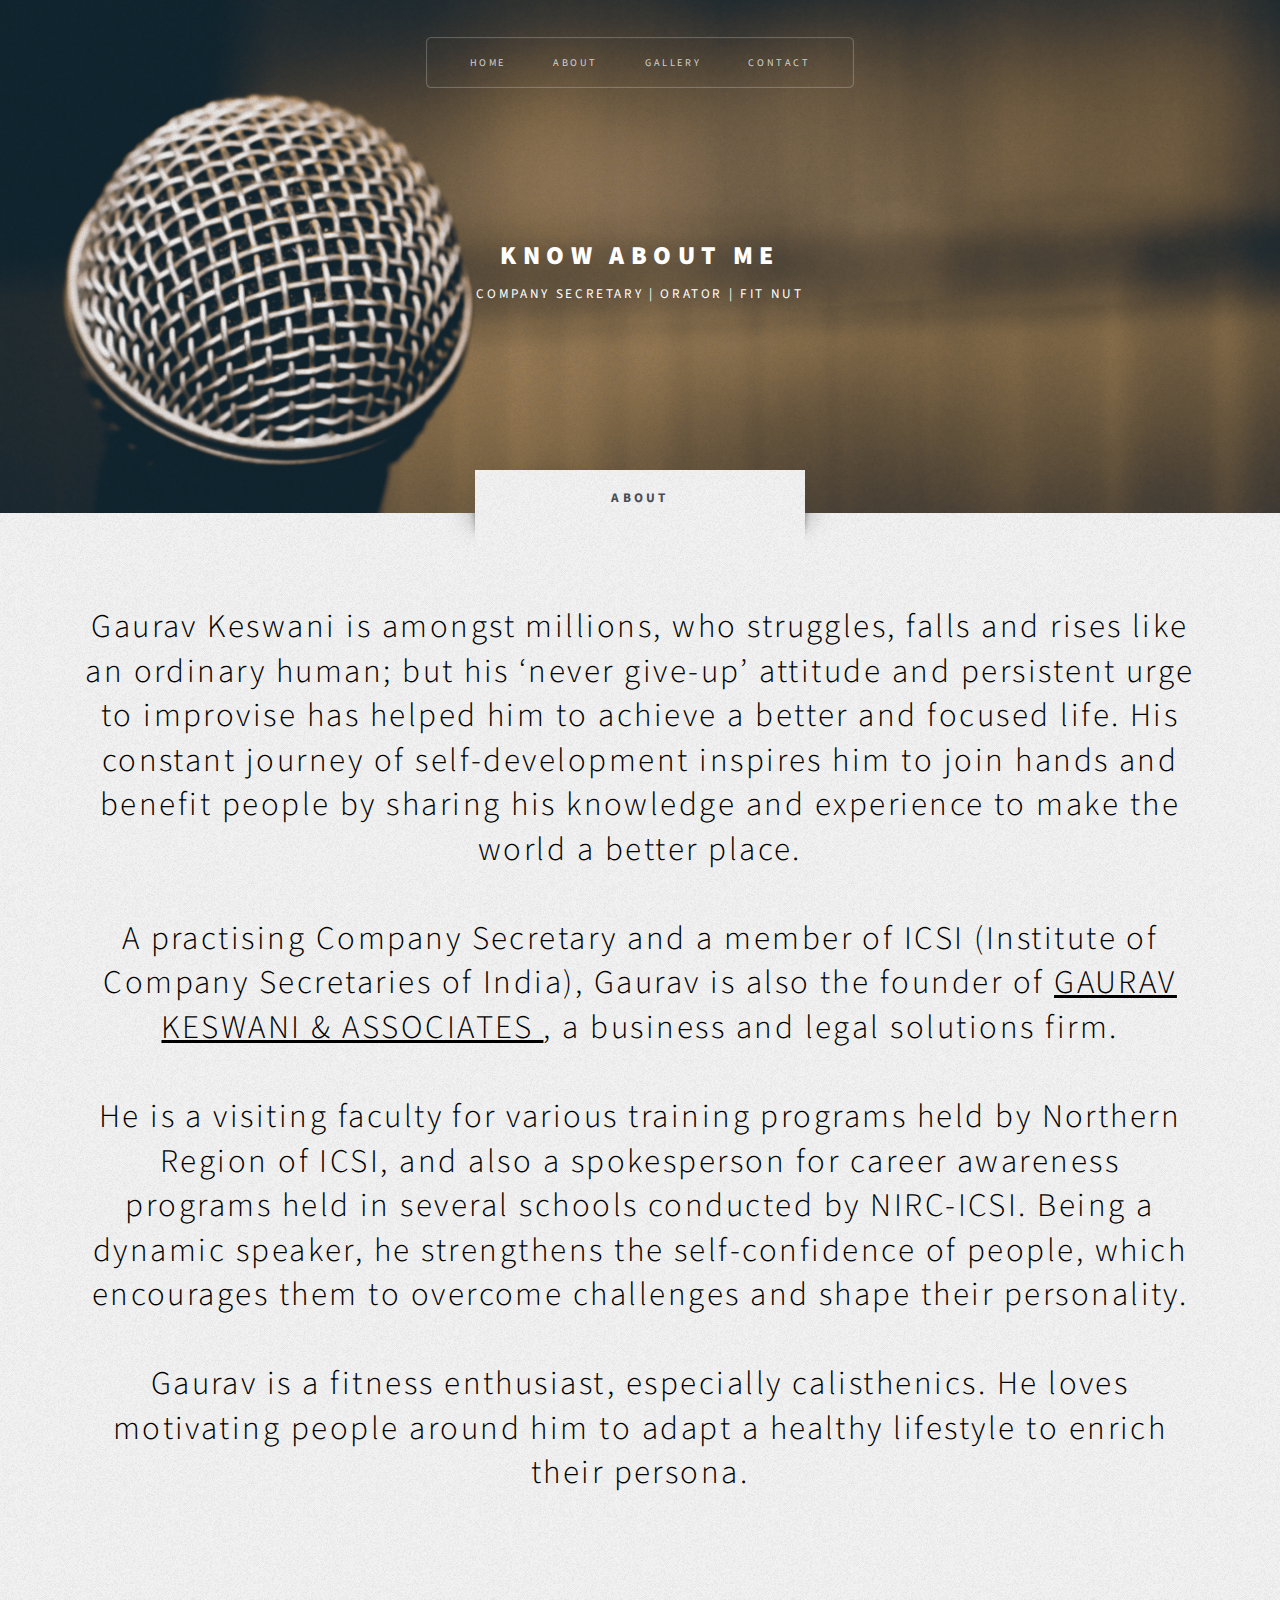
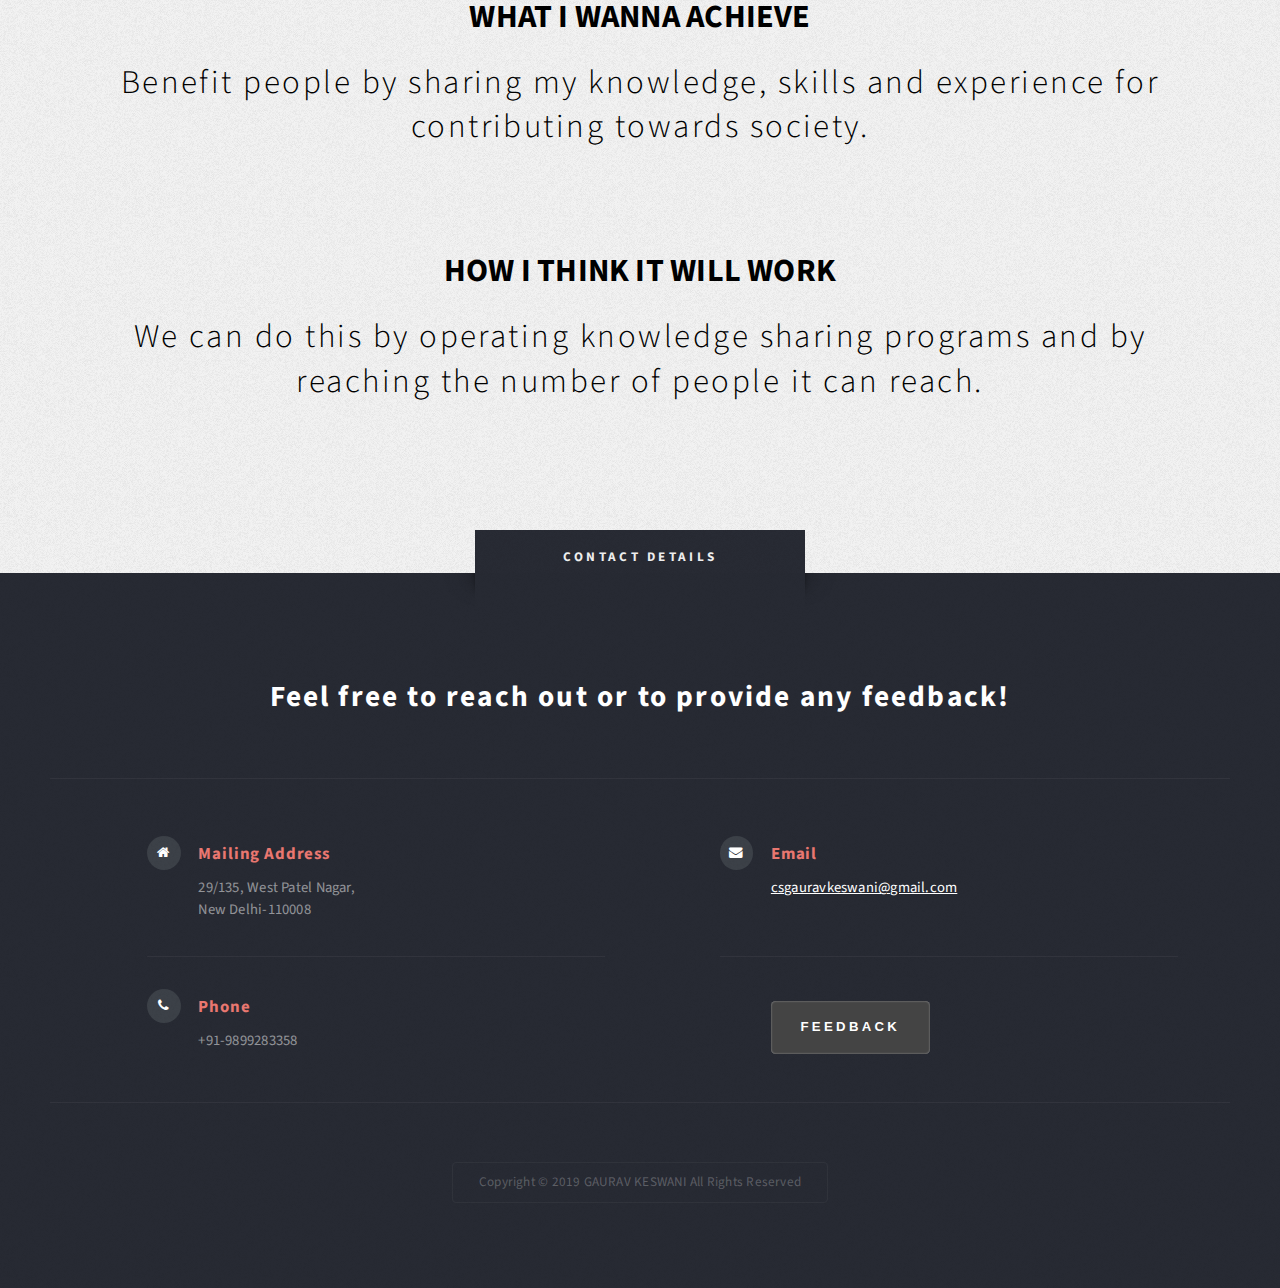
==== about.html @ 790f2820 "created about page" ====
<!DOCTYPE HTML>
<!--
	Escape Velocity by HTML5 UP
	html5up.net | @ajlkn
	Free for personal and commercial use under the CCA 3.0 license (html5up.net/license)
-->
<html>
	<head>
		<title>Gaurav Keswani</title>
		<meta charset="utf-8" />
		<meta name="viewport" content="width=device-width, initial-scale=1, user-scalable=no" />
		<link rel="stylesheet" href="assets/css/main.css" />
	</head>
	<body class="homepage is-preload">
		<div id="page-wrapper">

			<!-- Header -->
				<section id="header" class="wrapper">

					<!-- Logo -->
						<div id="logo">
							<h1>Know about me</h1>
							<p>Company Secretary | Orator | Fit Nut</p>
						</div>

					<!-- Nav -->
						<nav id="nav">
							<ul>
								<li class="current"><a href="index.html">Home</a></li>
								<li><a href="#">About</a></li>
								<li><a href="index.html">Gallery</a></li>
								<li><a href="#footer">Contact</a></li>
							</ul>
						</nav>

				</section>

			<!-- Intro -->
				<section id="intro" class="wrapper style3">
					<div class="title">about</div>
					<div class="container">
						<p class="style2">
                            Gaurav Keswani is amongst millions, who struggles, falls and rises like an ordinary human; but his ‘never give-up’ attitude and persistent urge to improvise has helped him to achieve a better and focused life. His constant journey of self-development inspires him to join hands and benefit people by sharing his knowledge and experience to make the world a better place.<br/> <br/>
                            A practising Company Secretary and a member of ICSI (Institute of Company Secretaries of India), Gaurav is also the founder of <a href="https://gka.business.site/" target="_block"><span style="text-decoration: underline"> GAURAV KESWANI & ASSOCIATES </span></a>, a business and legal solutions firm.<br/> <br/>
                            He is a visiting faculty for various training programs held by Northern Region of ICSI, and also a spokesperson for career awareness programs held in several schools conducted by NIRC-ICSI. Being a dynamic speaker, he strengthens the self-confidence of people, which encourages them to overcome challenges and shape their personality.<br/> <br/>                            
                            Gaurav is a fitness enthusiast, especially calisthenics. He loves motivating people around him to adapt a healthy lifestyle to enrich their persona. 
                        </p> <br/><br/>
                        <h2 style="color: black; font-size: 2.2em">WHAT I WANNA ACHIEVE</h2>
                        <p class="style2">Benefit people by sharing my knowledge, skills and experience for contributing towards society.</p> <br/><br/>
                        <h2 style="color: black; font-size: 2.2em">HOW I THINK IT WILL WORK</h2>
                        <p class="style2">
                                We can do this by operating knowledge sharing programs and by reaching the number of people it can reach.
                            </p>
					</div>
				</section>

			<!-- Footer -->
				<section id="footer" class="wrapper">
					<div class="title">Contact Details</div>
					<div class="container">
						<header class="style1">
							<h2>Feel free to reach out or to provide any feedback!</h2>
						</header>
						<div class="row">
							<div class="col-12-medium footer-container">
								
								<!-- Contact -->
								<section class="feature-list small">
									<div class="row">
										<div class="col-6 col-12-small footer-items">
											<section>
												<h3 class="icon fa-home">Mailing Address</h3>
												<p>
													29/135, West Patel Nagar, <br />
													New Delhi-110008
												</p>
											</section>
										</div>
										<div class="col-6 col-12-small footer-items">
											<section>
												<h3 class="icon fa-envelope">Email</h3>
												<p>
													<a href="#">csgauravkeswani@gmail.com</a>
												</p>
											</section>
										</div>
											<div class="col-6 col-12-small footer-items">
												<section>
													<h3 class="icon fa-phone">Phone</h3>
													<p>
														+91-9899283358
													</p>
												</section>
											</div>
											<div class="col-6 col-12-small footer-items">
												<section>
														<a href="./feedback-form.html"><button>Feedback</button></a>
													</section>
												</div>
											</div>
									</section>

							</div>
						</div>
						<div id="copyright">
							<ul>
								<li>Copyright &copy; 2019 GAURAV KESWANI All Rights Reserved</li>
							</ul>
						</div>
					</div>
				</section>

		</div>

		<!-- Scripts -->
			<script src="assets/js/jquery.min.js"></script>
			<script src="assets/js/jquery.dropotron.min.js"></script>
			<script src="assets/js/browser.min.js"></script>
			<script src="assets/js/breakpoints.min.js"></script>
			<script src="assets/js/util.js"></script>
			<script src="assets/js/main.js"></script>
	</body>
</html>
---- assets/css/main.css ----
@import url("font-awesome.min.css");
@import url("https://fonts.googleapis.com/css?family=Source+Sans+Pro:400,400italic,700,900");

/*
	Escape Velocity by HTML5 UP
	html5up.net | @ajlkn
	Free for personal and commercial use under the CCA 3.0 license (html5up.net/license)
*/

html, body, div, span, applet, object,
iframe, h1, h2, h3, h4, h5, h6, p, blockquote,
pre, a, abbr, acronym, address, big, cite,
code, del, dfn, em, img, ins, kbd, q, s, samp,
small, strike, strong, sub, sup, tt, var, b,
u, i, center, dl, dt, dd, ol, ul, li, fieldset,
form, label, legend, table, caption, tbody,
tfoot, thead, tr, th, td, article, aside,
canvas, details, embed, figure, figcaption,
footer, header, hgroup, menu, nav, output, ruby,
section, summary, time, mark, audio, video {
	margin: 0;
	padding: 0;
	border: 0;
	font-size: 100%;
	font: inherit;
	vertical-align: baseline;}

article, aside, details, figcaption, figure,
footer, header, hgroup, menu, nav, section {
	display: block;}

body {
	line-height: 1;
}

ol, ul {
	list-style: none;
}

blockquote, q {
	quotes: none;
}

	blockquote:before, blockquote:after, q:before, q:after {
		content: '';
		content: none;
	}

table {
	border-collapse: collapse;
	border-spacing: 0;
}

body {
	-webkit-text-size-adjust: none;
}

mark {
	background-color: transparent;
	color: inherit;
}

input::-moz-focus-inner {
	border: 0;
	padding: 0;
}

input, select, textarea {
	-moz-appearance: none;
	-webkit-appearance: none;
	-ms-appearance: none;
	appearance: none;
}

/* Basic */

	@-ms-viewport {
		width: device-width;
	}

	html {
		box-sizing: border-box;
	}

	*, *:before, *:after {
		box-sizing: inherit;
	}

	body.is-preload *, body.is-preload *:before, body.is-preload *:after {
		-moz-animation: none !important;
		-webkit-animation: none !important;
		-ms-animation: none !important;
		animation: none !important;
		-moz-transition: none !important;
		-webkit-transition: none !important;
		-ms-transition: none !important;
		transition: none !important;
	}

	body, input, textarea, select {
		font-family: 'Source Sans Pro', sans-serif;
		font-weight: 400;
		color: #919499;
		font-size: 14pt;
		line-height: 1.75em;
		letter-spacing: 0.025em;
	}

	h1, h2, h3, h4, h5, h6 {
		font-weight: 700;
		color: #484d55;
	}

		h1 a, h2 a, h3 a, h4 a, h5 a, h6 a {
			color: inherit;
			text-decoration: none;
		}

	a {
		-moz-transition: color .25s ease-in-out;
		-webkit-transition: color .25s ease-in-out;
		-ms-transition: color .25s ease-in-out;
		transition: color .25s ease-in-out;
		text-decoration: underline;
		color: #717479;
	}

		a:hover {
			text-decoration: none;
		}

	strong, b {
		font-weight: 700;
		color: #484d55;
	}

	blockquote {
		border-left: solid 0.5em #ddd;
		padding: 1em 0 1em 2em;
		font-style: italic;
	}

	em, i {
		font-style: italic;
	}

	hr {
		border: 0;
		border-top: solid 1px #ddd;
		margin: 2em 0 2em 0;
	}

	sub {
		position: relative;
		top: 0.5em;
		font-size: 0.8em;
	}

	sup {
		position: relative;
		top: -0.5em;
		font-size: 0.8em;
	}

	.nobr {
		white-space: nowrap;
	}

	br.clear {
		clear: both;
	}

	p, ul, ol, dl, table, blockquote, form {
		margin-bottom: 2em;
	}

/* Container */

	.container {
		margin: 0 auto;
		max-width: 100%;
		width: 68em;
	}

		@media screen and (max-width: 1680px) {

			.container {
				width: 70em;
			}

		}

		@media screen and (max-width: 1280px) {

			.container {
				width: calc(100% - 100px);
			}

		}

		@media screen and (max-width: 980px) {

			.container {
				width: calc(100% - 100px);
			}

		}

		@media screen and (max-width: 736px) {

			.container {
				width: calc(100% - 40px);
			}

		}

/* Row */

	.row {
		display: flex;
		/* flex-wrap: wrap; */
		box-sizing: border-box;
		align-items: stretch;
		width: 100%;
	}

		.row > * {
			box-sizing: border-box;
		}

		.row.gtr-uniform > * > :last-child {
			margin-bottom: 0;
		}

		.row.aln-left {
			justify-content: flex-start;
		}

		.row.aln-center {
			justify-content: center;
		}

		.row.aln-right {
			justify-content: flex-end;
		}

		.row.aln-top {
			align-items: flex-start;
		}

		.row.aln-middle {
			align-items: center;
		}

		.row.aln-bottom {
			align-items: flex-end;
		}

		.row > .imp {
			order: -1;
		}

		.row > .col-1 {
			width: 8.3333333333%;
		}

		.row > .off-1 {
			margin-left: 8.3333333333%;
		}

		.row > .col-2 {
			width: 16.6666666667%;
		}

		.row > .off-2 {
			margin-left: 16.6666666667%;
		}

		.row > .col-3 {
			width: 25%;
		}

		.row > .off-3 {
			margin-left: 25%;
		}

		.row > .col-4 {
			width: 33.3333333333%;
		}

		.row > .off-4 {
			margin-left: 33.3333333333%;
		}

		.row > .col-5 {
			width: 41.6666666667%;
		}

		.row > .off-5 {
			margin-left: 41.6666666667%;
		}

		.row > .col-6 {
			width: 50%;
		}

		.row > .off-6 {
			margin-left: 50%;
		}

		.row > .col-7 {
			width: 58.3333333333%;
		}

		.row > .off-7 {
			margin-left: 58.3333333333%;
		}

		.row > .col-8 {
			width: 66.6666666667%;
		}

		.row > .off-8 {
			margin-left: 66.6666666667%;
		}

		.row > .col-9 {
			width: 75%;
		}

		.row > .off-9 {
			margin-left: 75%;
		}

		.row > .col-10 {
			width: 83.3333333333%;
		}

		.row > .off-10 {
			margin-left: 83.3333333333%;
		}

		.row > .col-11 {
			width: 91.6666666667%;
		}

		.row > .off-11 {
			margin-left: 91.6666666667%;
		}

		.row > .col-12 {
			width: 100%;
		}

		.row > .off-12 {
			margin-left: 100%;
		}

		.row.gtr-0 {
			margin-top: 0px;
			margin-left: 0px;
		}

			.row.gtr-0 > * {
				padding: 0px 0 0 0px;
			}

			.row.gtr-0.gtr-uniform {
				margin-top: 0px;
			}

				.row.gtr-0.gtr-uniform > * {
					padding-top: 0px;
				}

		.row.gtr-25 {
			margin-top: -12.5px;
			margin-left: -12.5px;
		}

			.row.gtr-25 > * {
				padding: 12.5px 0 0 12.5px;
			}

			.row.gtr-25.gtr-uniform {
				margin-top: -12.5px;
			}

				.row.gtr-25.gtr-uniform > * {
					padding-top: 12.5px;
				}

		.row.gtr-50 {
			margin-top: -25px;
			margin-left: -25px;
		}

			.row.gtr-50 > * {
				padding: 25px 0 0 25px;
			}

			.row.gtr-50.gtr-uniform {
				margin-top: -25px;
			}

				.row.gtr-50.gtr-uniform > * {
					padding-top: 25px;
				}

		.row {
			margin-top: -50px;
			margin-left: -50px;
		}

			.row > * {
				padding: 50px 0 0 50px;
			}

			.row.gtr-uniform {
				margin-top: -50px;
			}

				.row.gtr-uniform > * {
					padding-top: 50px;
				}

		.row.gtr-150 {
			margin-top: -75px;
			margin-left: -75px;
		}

			.row.gtr-150 > * {
				padding: 75px 0 0 75px;
			}

			.row.gtr-150.gtr-uniform {
				margin-top: -75px;
			}

				.row.gtr-150.gtr-uniform > * {
					padding-top: 75px;
				}

		.row.gtr-200 {
			margin-top: -100px;
			margin-left: -100px;
		}

			.row.gtr-200 > * {
				padding: 100px 0 0 100px;
			}

			.row.gtr-200.gtr-uniform {
				margin-top: -100px;
			}

				.row.gtr-200.gtr-uniform > * {
					padding-top: 100px;
				}

		@media screen and (max-width: 1680px) {

			.row {
				display: flex;
				flex-wrap: wrap;
				box-sizing: border-box;
				align-items: stretch;
			}

				.row > * {
					box-sizing: border-box;
				}

				.row.gtr-uniform > * > :last-child {
					margin-bottom: 0;
				}

				.row.aln-left {
					justify-content: flex-start;
				}

				.row.aln-center {
					justify-content: center;
				}

				.row.aln-right {
					justify-content: flex-end;
				}

				.row.aln-top {
					align-items: flex-start;
				}

				.row.aln-middle {
					align-items: center;
				}

				.row.aln-bottom {
					align-items: flex-end;
				}

				.row > .imp-xlarge {
					order: -1;
				}

				.row > .col-1-xlarge {
					width: 8.3333333333%;
				}

				.row > .off-1-xlarge {
					margin-left: 8.3333333333%;
				}

				.row > .col-2-xlarge {
					width: 16.6666666667%;
				}

				.row > .off-2-xlarge {
					margin-left: 16.6666666667%;
				}

				.row > .col-3-xlarge {
					width: 25%;
				}

				.row > .off-3-xlarge {
					margin-left: 25%;
				}

				.row > .col-4-xlarge {
					width: 33.3333333333%;
				}

				.row > .off-4-xlarge {
					margin-left: 33.3333333333%;
				}

				.row > .col-5-xlarge {
					width: 41.6666666667%;
				}

				.row > .off-5-xlarge {
					margin-left: 41.6666666667%;
				}

				.row > .col-6-xlarge {
					width: 50%;
				}

				.row > .off-6-xlarge {
					margin-left: 50%;
				}

				.row > .col-7-xlarge {
					width: 58.3333333333%;
				}

				.row > .off-7-xlarge {
					margin-left: 58.3333333333%;
				}

				.row > .col-8-xlarge {
					width: 66.6666666667%;
				}

				.row > .off-8-xlarge {
					margin-left: 66.6666666667%;
				}

				.row > .col-9-xlarge {
					width: 75%;
				}

				.row > .off-9-xlarge {
					margin-left: 75%;
				}

				.row > .col-10-xlarge {
					width: 83.3333333333%;
				}

				.row > .off-10-xlarge {
					margin-left: 83.3333333333%;
				}

				.row > .col-11-xlarge {
					width: 91.6666666667%;
				}

				.row > .off-11-xlarge {
					margin-left: 91.6666666667%;
				}

				.row > .col-12-xlarge {
					width: 100%;
				}

				.row > .off-12-xlarge {
					margin-left: 100%;
				}

				.row.gtr-0 {
					margin-top: 0px;
					margin-left: 0px;
				}

					.row.gtr-0 > * {
						padding: 0px 0 0 0px;
					}

					.row.gtr-0.gtr-uniform {
						margin-top: 0px;
					}

						.row.gtr-0.gtr-uniform > * {
							padding-top: 0px;
						}

				.row.gtr-25 {
					margin-top: -12.5px;
					margin-left: -12.5px;
				}

					.row.gtr-25 > * {
						padding: 12.5px 0 0 12.5px;
					}

					.row.gtr-25.gtr-uniform {
						margin-top: -12.5px;
					}

						.row.gtr-25.gtr-uniform > * {
							padding-top: 12.5px;
						}

				.row.gtr-50 {
					margin-top: -25px;
					margin-left: -25px;
				}

					.row.gtr-50 > * {
						padding: 25px 0 0 25px;
					}

					.row.gtr-50.gtr-uniform {
						margin-top: -25px;
					}

						.row.gtr-50.gtr-uniform > * {
							padding-top: 25px;
						}

				.row {
					margin-top: -50px;
					margin-left: -50px;
				}

					.row > * {
						padding: 50px 0 0 50px;
					}

					.row.gtr-uniform {
						margin-top: -50px;
					}

						.row.gtr-uniform > * {
							padding-top: 50px;
						}

				.row.gtr-150 {
					margin-top: -75px;
					margin-left: -75px;
				}

					.row.gtr-150 > * {
						padding: 75px 0 0 75px;
					}

					.row.gtr-150.gtr-uniform {
						margin-top: -75px;
					}

						.row.gtr-150.gtr-uniform > * {
							padding-top: 75px;
						}

				.row.gtr-200 {
					margin-top: -100px;
					margin-left: -100px;
				}

					.row.gtr-200 > * {
						padding: 100px 0 0 100px;
					}

					.row.gtr-200.gtr-uniform {
						margin-top: -100px;
					}

						.row.gtr-200.gtr-uniform > * {
							padding-top: 100px;
						}

		}

		@media screen and (max-width: 1280px) {

			.row {
				display: flex;
				flex-wrap: wrap;
				box-sizing: border-box;
				align-items: stretch;
			}

				.row > * {
					box-sizing: border-box;
				}

				.row.gtr-uniform > * > :last-child {
					margin-bottom: 0;
				}

				.row.aln-left {
					justify-content: flex-start;
				}

				.row.aln-center {
					justify-content: center;
				}

				.row.aln-right {
					justify-content: flex-end;
				}

				.row.aln-top {
					align-items: flex-start;
				}

				.row.aln-middle {
					align-items: center;
				}

				.row.aln-bottom {
					align-items: flex-end;
				}

				.row > .imp-large {
					order: -1;
				}

				.row > .col-1-large {
					width: 8.3333333333%;
				}

				.row > .off-1-large {
					margin-left: 8.3333333333%;
				}

				.row > .col-2-large {
					width: 16.6666666667%;
				}

				.row > .off-2-large {
					margin-left: 16.6666666667%;
				}

				.row > .col-3-large {
					width: 25%;
				}

				.row > .off-3-large {
					margin-left: 25%;
				}

				.row > .col-4-large {
					width: 33.3333333333%;
				}

				.row > .off-4-large {
					margin-left: 33.3333333333%;
				}

				.row > .col-5-large {
					width: 41.6666666667%;
				}

				.row > .off-5-large {
					margin-left: 41.6666666667%;
				}

				.row > .col-6-large {
					width: 50%;
				}

				.row > .off-6-large {
					margin-left: 50%;
				}

				.row > .col-7-large {
					width: 58.3333333333%;
				}

				.row > .off-7-large {
					margin-left: 58.3333333333%;
				}

				.row > .col-8-large {
					width: 66.6666666667%;
				}

				.row > .off-8-large {
					margin-left: 66.6666666667%;
				}

				.row > .col-9-large {
					width: 75%;
				}

				.row > .off-9-large {
					margin-left: 75%;
				}

				.row > .col-10-large {
					width: 83.3333333333%;
				}

				.row > .off-10-large {
					margin-left: 83.3333333333%;
				}

				.row > .col-11-large {
					width: 91.6666666667%;
				}

				.row > .off-11-large {
					margin-left: 91.6666666667%;
				}

				.row > .col-12-large {
					width: 100%;
				}

				.row > .off-12-large {
					margin-left: 100%;
				}

				.row.gtr-0 {
					margin-top: 0px;
					margin-left: 0px;
				}

					.row.gtr-0 > * {
						padding: 0px 0 0 0px;
					}

					.row.gtr-0.gtr-uniform {
						margin-top: 0px;
					}

						.row.gtr-0.gtr-uniform > * {
							padding-top: 0px;
						}

				.row.gtr-25 {
					margin-top: -8.75px;
					margin-left: -8.75px;
				}

					.row.gtr-25 > * {
						padding: 8.75px 0 0 8.75px;
					}

					.row.gtr-25.gtr-uniform {
						margin-top: -8.75px;
					}

						.row.gtr-25.gtr-uniform > * {
							padding-top: 8.75px;
						}

				.row.gtr-50 {
					margin-top: -17.5px;
					margin-left: -17.5px;
				}

					.row.gtr-50 > * {
						padding: 17.5px 0 0 17.5px;
					}

					.row.gtr-50.gtr-uniform {
						margin-top: -17.5px;
					}

						.row.gtr-50.gtr-uniform > * {
							padding-top: 17.5px;
						}

				.row {
					margin-top: -35px;
					margin-left: -35px;
				}

					.row > * {
						padding: 35px 0 0 35px;
					}

					.row.gtr-uniform {
						margin-top: -35px;
					}

						.row.gtr-uniform > * {
							padding-top: 35px;
						}

				.row.gtr-150 {
					margin-top: -52.5px;
					margin-left: -52.5px;
				}

					.row.gtr-150 > * {
						padding: 52.5px 0 0 52.5px;
					}

					.row.gtr-150.gtr-uniform {
						margin-top: -52.5px;
					}

						.row.gtr-150.gtr-uniform > * {
							padding-top: 52.5px;
						}

				.row.gtr-200 {
					margin-top: -70px;
					margin-left: -70px;
				}

					.row.gtr-200 > * {
						padding: 70px 0 0 70px;
					}

					.row.gtr-200.gtr-uniform {
						margin-top: -70px;
					}

						.row.gtr-200.gtr-uniform > * {
							padding-top: 70px;
						}

		}

		@media screen and (max-width: 980px) {

			.row {
				display: flex;
				flex-wrap: wrap;
				box-sizing: border-box;
				align-items: stretch;
			}

				.row > * {
					box-sizing: border-box;
				}

				.row.gtr-uniform > * > :last-child {
					margin-bottom: 0;
				}

				.row.aln-left {
					justify-content: flex-start;
				}

				.row.aln-center {
					justify-content: center;
				}

				.row.aln-right {
					justify-content: flex-end;
				}

				.row.aln-top {
					align-items: flex-start;
				}

				.row.aln-middle {
					align-items: center;
				}

				.row.aln-bottom {
					align-items: flex-end;
				}

				.row > .imp-medium {
					order: -1;
				}

				.row > .col-1-medium {
					width: 8.3333333333%;
				}

				.row > .off-1-medium {
					margin-left: 8.3333333333%;
				}

				.row > .col-2-medium {
					width: 16.6666666667%;
				}

				.row > .off-2-medium {
					margin-left: 16.6666666667%;
				}

				.row > .col-3-medium {
					width: 25%;
				}

				.row > .off-3-medium {
					margin-left: 25%;
				}

				.row > .col-4-medium {
					width: 33.3333333333%;
				}

				.row > .off-4-medium {
					margin-left: 33.3333333333%;
				}

				.row > .col-5-medium {
					width: 41.6666666667%;
				}

				.row > .off-5-medium {
					margin-left: 41.6666666667%;
				}

				.row > .col-6-medium {
					width: 50%;
				}

				.row > .off-6-medium {
					margin-left: 50%;
				}

				.row > .col-7-medium {
					width: 58.3333333333%;
				}

				.row > .off-7-medium {
					margin-left: 58.3333333333%;
				}

				.row > .col-8-medium {
					width: 66.6666666667%;
				}

				.row > .off-8-medium {
					margin-left: 66.6666666667%;
				}

				.row > .col-9-medium {
					width: 75%;
				}

				.row > .off-9-medium {
					margin-left: 75%;
				}

				.row > .col-10-medium {
					width: 83.3333333333%;
				}

				.row > .off-10-medium {
					margin-left: 83.3333333333%;
				}

				.row > .col-11-medium {
					width: 91.6666666667%;
				}

				.row > .off-11-medium {
					margin-left: 91.6666666667%;
				}

				.row > .col-12-medium {
					width: 100%;
				}

				.row > .off-12-medium {
					margin-left: 100%;
				}

				.row.gtr-0 {
					margin-top: 0px;
					margin-left: 0px;
				}

					.row.gtr-0 > * {
						padding: 0px 0 0 0px;
					}

					.row.gtr-0.gtr-uniform {
						margin-top: 0px;
					}

						.row.gtr-0.gtr-uniform > * {
							padding-top: 0px;
						}

				.row.gtr-25 {
					margin-top: -12.5px;
					margin-left: -12.5px;
				}

					.row.gtr-25 > * {
						padding: 12.5px 0 0 12.5px;
					}

					.row.gtr-25.gtr-uniform {
						margin-top: -12.5px;
					}

						.row.gtr-25.gtr-uniform > * {
							padding-top: 12.5px;
						}

				.row.gtr-50 {
					margin-top: -25px;
					margin-left: -25px;
				}

					.row.gtr-50 > * {
						padding: 25px 0 0 25px;
					}

					.row.gtr-50.gtr-uniform {
						margin-top: -25px;
					}

						.row.gtr-50.gtr-uniform > * {
							padding-top: 25px;
						}

				.row {
					margin-top: -50px;
					margin-left: -50px;
				}

					.row > * {
						padding: 50px 0 0 50px;
					}

					.row.gtr-uniform {
						margin-top: -50px;
					}

						.row.gtr-uniform > * {
							padding-top: 50px;
						}

				.row.gtr-150 {
					margin-top: -75px;
					margin-left: -75px;
				}

					.row.gtr-150 > * {
						padding: 75px 0 0 75px;
					}

					.row.gtr-150.gtr-uniform {
						margin-top: -75px;
					}

						.row.gtr-150.gtr-uniform > * {
							padding-top: 75px;
						}

				.row.gtr-200 {
					margin-top: -100px;
					margin-left: -100px;
				}

					.row.gtr-200 > * {
						padding: 100px 0 0 100px;
					}

					.row.gtr-200.gtr-uniform {
						margin-top: -100px;
					}

						.row.gtr-200.gtr-uniform > * {
							padding-top: 100px;
						}

		}

		@media screen and (max-width: 736px) {

			.row {
				display: flex;
				flex-wrap: wrap;
				box-sizing: border-box;
				align-items: stretch;
			}

				.row > * {
					box-sizing: border-box;
				}

				.row.gtr-uniform > * > :last-child {
					margin-bottom: 0;
				}

				.row.aln-left {
					justify-content: flex-start;
				}

				.row.aln-center {
					justify-content: center;
				}

				.row.aln-right {
					justify-content: flex-end;
				}

				.row.aln-top {
					align-items: flex-start;
				}

				.row.aln-middle {
					align-items: center;
				}

				.row.aln-bottom {
					align-items: flex-end;
				}

				.row > .imp-small {
					order: -1;
				}

				.row > .col-1-small {
					width: 8.3333333333%;
				}

				.row > .off-1-small {
					margin-left: 8.3333333333%;
				}

				.row > .col-2-small {
					width: 16.6666666667%;
				}

				.row > .off-2-small {
					margin-left: 16.6666666667%;
				}

				.row > .col-3-small {
					width: 25%;
				}

				.row > .off-3-small {
					margin-left: 25%;
				}

				.row > .col-4-small {
					width: 33.3333333333%;
				}

				.row > .off-4-small {
					margin-left: 33.3333333333%;
				}

				.row > .col-5-small {
					width: 41.6666666667%;
				}

				.row > .off-5-small {
					margin-left: 41.6666666667%;
				}

				.row > .col-6-small {
					width: 50%;
				}

				.row > .off-6-small {
					margin-left: 50%;
				}

				.row > .col-7-small {
					width: 58.3333333333%;
				}

				.row > .off-7-small {
					margin-left: 58.3333333333%;
				}

				.row > .col-8-small {
					width: 66.6666666667%;
				}

				.row > .off-8-small {
					margin-left: 66.6666666667%;
				}

				.row > .col-9-small {
					width: 75%;
				}

				.row > .off-9-small {
					margin-left: 75%;
				}

				.row > .col-10-small {
					width: 83.3333333333%;
				}

				.row > .off-10-small {
					margin-left: 83.3333333333%;
				}

				.row > .col-11-small {
					width: 91.6666666667%;
				}

				.row > .off-11-small {
					margin-left: 91.6666666667%;
				}

				.row > .col-12-small {
					width: 100%;
				}

				.row > .off-12-small {
					margin-left: 100%;
				}

				.row.gtr-0 {
					margin-top: 0px;
					margin-left: 0px;
				}

					.row.gtr-0 > * {
						padding: 0px 0 0 0px;
					}

					.row.gtr-0.gtr-uniform {
						margin-top: 0px;
					}

						.row.gtr-0.gtr-uniform > * {
							padding-top: 0px;
						}

				.row.gtr-25 {
					margin-top: -7.5px;
					margin-left: -7.5px;
				}

					.row.gtr-25 > * {
						padding: 7.5px 0 0 7.5px;
					}

					.row.gtr-25.gtr-uniform {
						margin-top: -7.5px;
					}

						.row.gtr-25.gtr-uniform > * {
							padding-top: 7.5px;
						}

				.row.gtr-50 {
					margin-top: -15px;
					margin-left: -15px;
				}

					.row.gtr-50 > * {
						padding: 15px 0 0 15px;
					}

					.row.gtr-50.gtr-uniform {
						margin-top: -15px;
					}

						.row.gtr-50.gtr-uniform > * {
							padding-top: 15px;
						}

				.row {
					margin-top: -30px;
					margin-left: -30px;
				}

					.row > * {
						padding: 30px 0 0 30px;
					}

					.row.gtr-uniform {
						margin-top: -30px;
					}

						.row.gtr-uniform > * {
							padding-top: 30px;
						}

				.row.gtr-150 {
					margin-top: -45px;
					margin-left: -45px;
				}

					.row.gtr-150 > * {
						padding: 45px 0 0 45px;
					}

					.row.gtr-150.gtr-uniform {
						margin-top: -45px;
					}

						.row.gtr-150.gtr-uniform > * {
							padding-top: 45px;
						}

				.row.gtr-200 {
					margin-top: -60px;
					margin-left: -60px;
				}

					.row.gtr-200 > * {
						padding: 60px 0 0 60px;
					}

					.row.gtr-200.gtr-uniform {
						margin-top: -60px;
					}

						.row.gtr-200.gtr-uniform > * {
							padding-top: 60px;
						}

		}

/* Section/Article */

	section,
	article {
		margin: 0 0 4em 0;
	}

	section > :last-child,
	article > :last-child,
	section:last-child,
	article:last-child {
		margin-bottom: 0;
	}

	header.style1 {
		text-align: center;
		padding: 3em 0 3em 0;
	}

		header.style1 h2 {
			font-weight: 700;
			font-size: 2em;
			letter-spacing: 0.075em;
			line-height: 1.5em;
		}

		header.style1 p {
			color: #b1b4b9;
			display: block;
			margin: 1.15em 0 0 0;
			font-size: 1.3em;
			letter-spacing: 0.075em;
			line-height: 1.5em;
		}

/* Table */

	table {
		width: 100%;
	}

		table.default {
			width: 100%;
		}

			table.default tbody tr:nth-child(2n+2) {
				background: #f4f4f4;
			}

			table.default td {
				padding: 0.5em 1em 0.5em 1em;
			}

			table.default th {
				text-align: left;
				font-weight: 400;
				padding: 0.5em 1em 0.5em 1em;
			}

			table.default thead {
				background: #484d55;
				color: #fff;
			}

			table.default tfoot {
				background: #eee;
			}

/* Form */

	form label {
		display: block;
		font-weight: 700;
		color: #484d55;
		margin: 0.25em 0 0.5em 0;
	}

	form input[type="text"],
	form input[type="email"],
	form input[type="password"],
	form select,
	form textarea {
		-moz-transition: all .25s ease-in-out;
		-webkit-transition: all .25s ease-in-out;
		-ms-transition: all .25s ease-in-out;
		transition: all .25s ease-in-out;
		-webkit-appearance: none;
		display: block;
		border: 0;
		background: #eee;
		box-shadow: inset 0px 0px 1px 0px #a0a1a7;
		border-radius: 0.35em;
		width: 100%;
		padding: 0.75em 1em 0.75em 1em;
	}

		form input[type="text"]:focus,
		form input[type="email"]:focus,
		form input[type="password"]:focus,
		form select:focus,
		form textarea:focus {
			background: #f8f8f8;
		}

	form input[type="text"],
	form input[type="email"]
	input[type="password"] {
		line-height: 1em;
	}

	form select {
		line-height: 1em;
	}

	form textarea {
		min-height: 8em;
	}

	form ul.actions {
		margin-top: 0;
	}

	form ::-webkit-input-placeholder {
		color: #555 !important;
		font-style: italic;
		line-height: 1.35em;
	}

	form :-moz-placeholder {
		color: #555 !important;
		font-style: italic;
	}

	form ::-moz-placeholder {
		color: #555 !important;
		font-style: italic;
	}

	form :-ms-input-placeholder {
		color: #555 !important;
		font-style: italic;
	}

	form ::-moz-focus-inner {
		border: 0;
	}

/* Image */

	.image {
		display: inline-block;
	}

		.image img {
			display: block;
			width: 100%;
		}

		.image.fit {
			display: block;
			width: 100%;
		}

		.image.left {
			float: left;
			margin: 0 2em 2em 0;
		}

		.image.centered {
			display: block;
			margin: 0 0 2em 0;
		}

			.image.centered img {
				margin: 0 auto;
				width: auto;
			}

		.image.featured {
			display: block;
			width: 100%;
			margin: 0 0 2em 0;
		}

/* Button */

	input[type="button"],
	input[type="submit"],
	input[type="reset"],
	button,
	.button {
		-moz-transition: all .25s ease-in-out;
		-webkit-transition: all .25s ease-in-out;
		-ms-transition: all .25s ease-in-out;
		transition: all .25s ease-in-out;
		display: inline-block;
		background: #444;
		text-align: center;
		text-transform: uppercase;
		font-weight: 700;
		letter-spacing: 0.25em;
		text-decoration: none;
		border-radius: 0.35em;
		border: 0;
		outline: 0;
		cursor: pointer;
		padding: 0 2.25em 0 2.25em;
		font-size: 0.9em;
		min-width: 12em;
		height: 4em;
		line-height: 4em;
	}

		input[type="button"]:hover,
		input[type="submit"]:hover,
		input[type="reset"]:hover,
		button:hover,
		.button:hover {
			background-color: #f98780;
		}

		input[type="button"].large,
		input[type="submit"].large,
		input[type="reset"].large,
		button.large,
		.button.large {
			font-size: 1em;
			min-width: 14em;
		}

		input[type="button"].style1,
		input[type="submit"].style1,
		input[type="reset"].style1,
		button.style1,
		.button.style1 {
			background: #e97770 url("images/overlay.png");
			color: #fff;
		}

			input[type="button"].style1:hover,
			input[type="submit"].style1:hover,
			input[type="reset"].style1:hover,
			button.style1:hover,
			.button.style1:hover {
				background-color: #f98780;
			}

			input[type="button"].style1:active,
			input[type="submit"].style1:active,
			input[type="reset"].style1:active,
			button.style1:active,
			.button.style1:active {
				background-color: #d96760;
			}

		input[type="button"].style2,
		input[type="submit"].style2,
		input[type="reset"].style2,
		button.style2,
		.button.style2 {
			background: none;
			color: #606167;
			box-shadow: inset 0px 0px 2px 0px #a0a1a7;
		}

			input[type="button"].style2:hover,
			input[type="submit"].style2:hover,
			input[type="reset"].style2:hover,
			button.style2:hover,
			.button.style2:hover {
				box-shadow: inset 0px 0px 2px 0px #606167;
			}

			input[type="button"].style2:active,
			input[type="submit"].style2:active,
			input[type="reset"].style2:active,
			button.style2:active,
			.button.style2:active {
				box-shadow: inset 0px 0px 2px 0px #202127;
			}

		input[type="button"].style3,
		input[type="submit"].style3,
		input[type="reset"].style3,
		button.style3,
		.button.style3 {
			background: #2f333b url("images/overlay.png");
			color: #fff;
		}

			input[type="button"].style3:hover,
			input[type="submit"].style3:hover,
			input[type="reset"].style3:hover,
			button.style3:hover,
			.button.style3:hover {
				background-color: #3f434b;
			}

			input[type="button"].style3:active,
			input[type="submit"].style3:active,
			input[type="reset"].style3:active,
			button.style3:active,
			.button.style3:active {
				background-color: #1f232b;
			}

/* List */

	ul {
		list-style: disc;
		padding-left: 1em;
	}

		ul li {
			padding-left: 0.5em;
		}

		ul.style2 {
			list-style: none;
			padding-left: 0;
		}

			ul.style2 li {
				border-top: solid 1px #eee;
				padding: 1.5em 0 0 0;
				margin: 1.5em 0 0 0;
			}

				ul.style2 li:first-child {
					border-top: 0;
					padding-top: 0;
					margin-top: 0;
				}

		ul.style3 {
			list-style: none;
			padding-left: 0;
		}

			ul.style3 li {
				border-top: solid 1px #eee;
				padding: 0.5em 0 0 0;
				margin: 0.5em 0 0 0;
			}

				ul.style3 li:first-child {
					border-top: 0;
					padding-top: 0;
					margin-top: 0;
				}

	ol {
		list-style: decimal;
		padding-left: 1.25em;
	}

		ol li {
			padding-left: 0.25em;
		}

/* Actions */

	ul.actions {
		list-style: none;
		padding-left: 0;
		margin: 3em 0 0 0;
	}

		ul.actions li {
			display: inline-block;
			margin: 0 0.75em 0 0.75em;
			padding-left: 0;
		}

			ul.actions li:first-child {
				margin-left: 0;
			}

			ul.actions li:last-child {
				margin-right: 0;
			}

		ul.actions.special {
			text-align: center;
		}

/* Feature List */

	.feature-list {
		display: flex;
		justify-content: center;
		max-width: 58em;
		margin-left: auto;
		margin-right: auto;
		position: relative;
		top: 0.75em;
	}

		.feature-list section {
			border-top: solid 1px #eee;
			padding-top: 3em;
			padding-left: 5em;
			position: relative;
		}

		@media screen and (min-width: 981px) {

			.feature-list > .row > :nth-child(-n + 2) > section {
				border-top: 0;
				padding-top: 0;
			}

		}

		.feature-list h3 {
			color: #e97770 !important;
			margin: -0.35em 0 0.75em 0;
			font-size: 1.15em;
			letter-spacing: 0.05em;
		}

			.feature-list h3:before {
				display: block;
				color: #fff;
				background: #2f333b url("images/overlay.png");
				border-radius: 2.5em;
				text-align: center;
				width: 2.5em;
				height: 2.5em;
				line-height: 2.5em;
				margin-right: 0.75em;
				position: absolute;
				left: 0;
				margin-top: -0.5em;
			}

		.feature-list.small section {
			padding-left: 3.5em;
		}

		.feature-list.small h3:before {
			font-size: 0.8em;
		}

/* Icons */

	.icon {
		text-decoration: none;
	}

		.icon:before {
			display: inline-block;
			font-family: FontAwesome;
			font-size: 1.25em;
			text-decoration: none;
			font-style: normal;
			font-weight: normal;
			line-height: 1;
			-webkit-font-smoothing: antialiased;
			-moz-osx-font-smoothing: grayscale;
		}

		.icon > .label {
			display: none;
		}

/* Box */

	.box header {
		margin: 0 0 1.5em 0;
	}

		.box header.style1 {
			position: relative;
			margin: -0.5em 0 0 0;
			padding-top: 0;
		}

	.box h2 {
		margin: 0 0 0.75em 0;
		font-size: 1.15em;
		letter-spacing: 0.05em;
	}

	.box h3 {
		margin: 0 0 0.5em 0;
		font-size: 1em;
		font-weight: 600;
		letter-spacing: 0.05em;
	}

	.box.post-excerpt .image.left {
		position: relative;
		top: 0.5em;
		width: 5em;
	}

	.box.post-excerpt h3, .box.post-excerpt p {
		margin-left: 7em;
	}

/* Wrapper */

	.wrapper {
		position: relative;
		padding: 6em 0 9em 0;
	}

		.wrapper .title {
			position: absolute;
			top: 0;
			left: 50%;
			text-align: center;
			text-transform: uppercase;
			display: block;
			font-weight: 700;
			letter-spacing: 0.25em;
			font-size: 0.9em;
			width: 25em;
			height: 3.25em;
			top: -3.25em;
			line-height: 3.25em;
			margin-bottom: -3.25em;
			margin-left: -12.5em;
			padding-top: 0.5em;
		}

			.wrapper .title:before {
				content: '';
				position: absolute;
				bottom: -38px;
				left: -35px;
				width: 35px;
				height: 38px;
				background: url("images/shadow.png");
			}

			.wrapper .title:after {
				-moz-transform: scaleX(-1);
				-webkit-transform: scaleX(-1);
				-ms-transform: scaleX(-1);
				transform: scaleX(-1);
				content: '';
				position: absolute;
				bottom: -38px;
				right: -35px;
				width: 35px;
				height: 38px;
				background: url("images/shadow.png");
			}

		.wrapper.style1 {
			background: white url("images/overlay.png");
			color: #eee;
			color: rgba(255, 255, 255, 0.75);
		}

			.wrapper.style1 .title {
				background: white url("images/overlay.png");
				color: black;
			}

			.wrapper.style1 h1, .wrapper.style1 h2, .wrapper.style1 h3, .wrapper.style1 h4, .wrapper.style1 h5, .wrapper.style1 h6, .wrapper.style1 strong, .wrapper.style1 b, .wrapper.style1 a {
				color: #fff;
			}

		.wrapper.style2 {
			background: #fff;
		}

			.wrapper.style2 .title {
				background: #fff;
				color: #484d55;
			}

		.wrapper.style3 {
			background: #f3f3f3 url("images/overlay.png");
		}

			.wrapper.style3 .title {
				background: #f3f3f3 url("images/overlay.png");
				color: #484d55;
			}

			.wrapper.style3 .image {
				border: solid 10px #fff;
			}

/* Page Wrapper */

	#page-wrapper > section {
		margin-bottom: 0;
	}

/* Header */

	#header {
		display: -moz-flex;
		display: -webkit-flex;
		display: -ms-flex;
		display: flex;
		-moz-align-items: center;
		-webkit-align-items: center;
		-ms-align-items: center;
		align-items: center;
		-moz-justify-content: center;
		-webkit-justify-content: center;
		-ms-justify-content: center;
		justify-content: center;
		position: relative;
		height: 24em;
		background: url("../../images/mic-background.jpg") center center;
		background-size: cover;
		padding: 0;
	}

		#header:before {
			content: '';
			position: absolute;
			top: 0;
			left: 0;
			width: 100%;
			height: 100%;
			background: url("images/overlay.png");
		}

		.homepage #header {
			height: 35em;
		}

/* Logo */

	#logo {
		width: 100%;
		text-align: center;
		position: relative;
		top: 1.5em;
	}

		#logo h1 {
			font-weight: 900;
			text-transform: uppercase;
			color: #fff;
			font-size: 2.2em;
			letter-spacing: 0.25em;
		}

		#logo p {
			color: white;
			/* color: rgba(255, 255, 255, 0.5); */
			text-transform: uppercase;
			margin: 1.25em 0 0 0;
			display: block;
			letter-spacing: 0.2em;
			font-size: 0.9em;
		}

/* Nav */

	#nav {
		position: absolute;
		display: block;
		top: 2.5em;
		left: 0;
		width: 100%;
		text-align: center;
	}

		#nav > ul {
			display: inline-block;
			border-radius: 0.35em;
			box-shadow: inset 0px 0px 1px 1px rgba(255, 255, 255, 0.25);
			padding: 0 1.5em 0 1.5em;
		}

			#nav > ul > li {
				display: inline-block;
				text-align: center;
				padding: 0 1.5em 0 1.5em;
			}

				#nav > ul > li > ul {
					display: none;
				}

				#nav > ul > li > a, #nav > ul > li > span {
					display: block;
					color: #eee;
					color: rgba(255, 255, 255, 0.75);
					text-transform: uppercase;
					text-decoration: none;
					font-size: 0.7em;
					letter-spacing: 0.25em;
					height: 5em;
					line-height: 5em;
					-moz-transition: all .25s ease-in-out;
					-webkit-transition: all .25s ease-in-out;
					-o-transition: all .25s ease-in-out;
					-ms-transition: all .25s ease-in-out;
					transition: all .25s ease-in-out;
					outline: 0;
				}

				#nav > ul > li:hover > a {
					color: #fff;
				}

				#nav > ul > li.active > a, #nav > ul > li.active > span {
					color: #fff;
				}

	.dropotron {
		background: #222835 url("images/overlay.png");
		background-color: rgba(44, 50, 63, 0.925);
		padding: 1.25em 1em 1.25em 1em;
		border-radius: 0.35em;
		box-shadow: inset 0px 0px 1px 1px rgba(255, 255, 255, 0.25);
		min-width: 12em;
		text-align: left;
		margin-top: -1.25em;
		margin-left: -1px;
		list-style: none;
	}

		.dropotron.level-0 {
			margin-top: -1px;
			margin-left: 0;
			border-top-left-radius: 0;
			border-top-right-radius: 0;
		}

		.dropotron a, .dropotron span {
			-moz-transition: all .25s ease-in-out;
			-webkit-transition: all .25s ease-in-out;
			-ms-transition: all .25s ease-in-out;
			transition: all .25s ease-in-out;
			display: block;
			color: #eee;
			color: rgba(255, 255, 255, 0.75);
			text-transform: uppercase;
			text-decoration: none;
			font-size: 0.7em;
			letter-spacing: 0.25em;
			border-top: solid 1px rgba(255, 255, 255, 0.15);
			line-height: 3em;
		}

		.dropotron li {
			padding-left: 0;
		}

			.dropotron li:first-child a, .dropotron li:first-child span {
				border-top: 0;
			}

			.dropotron li:hover > a, .dropotron li:hover > span {
				color: #fff;
			}

/* Intro */

	#intro {
		padding-bottom: 8em;
		text-align: center;
	}

		#intro p.style1 {
			font-size: 1.5em;
			letter-spacing: 0.075em;
			color: black;
		}

		#intro p.style2 {
			font-weight: 300;
			color: black;
			border-radius: 0.35em;
			/* box-shadow: inset 0px 0px 1px 1px black; */
			font-size: 1.5em;
			letter-spacing: 0.075em;
			line-height: 1.35em;
			padding: 1em;
			margin-bottom: 1em;
			text-align: center;
		}
		#intro h1 {
			color: black;
			font-size: 4em;
		}

			#intro p.style2 a {
				color: inherit;
				text-decoration: none;
			}

		#intro p.style3 {
			font-size: 1.1em;
			width: 48em;
			margin: 0 auto;
		}

/* Features */

	#features header.style1 {
		padding-bottom: 5em;
	}

	#features ul.actions {
		margin-top: 5em;
	}

/* Highlights */

	#highlights .highlight {
		text-align: center;
	}

		#highlights .highlight h3 {
			color: #e97770;
			margin: 0 0 0.75em 0;
			font-size: 1.15em;
			letter-spacing: 0.05em;
		}

/* Main */

/* Footer */

	#footer {
		background: #282b34 url("images/overlay.png");
		color: #eee;
		color: rgba(255, 255, 255, 0.5);
		padding-bottom: 6em;
	}

		#footer h1, #footer h2, #footer h3, #footer h4, #footer h5, #footer h6, #footer strong, #footer b, #footer a {
			color: #fff;
		}

		#footer hr {
			border-top-color: #333;
			border-top-color: rgba(255, 255, 255, 0.05);
		}

		#footer form input[type="text"],
		#footer form input[type="email"],
		#footer form input[type="password"],
		#footer form select,
		#footer form textarea {
			background: #ccc;
			box-shadow: none;
		}

			#footer form input[type="text"]:focus,
			#footer form input[type="email"]:focus,
			#footer form input[type="password"]:focus,
			#footer form select:focus,
			#footer form textarea:focus {
				background: #fff;
			}

		#footer input[type="button"],
		#footer input[type="submit"],
		#footer input[type="reset"],
		#footer button,
		#footer .button {
			color: #fff;
			box-shadow: inset 0px 0px 2px 0px rgba(255, 255, 255, 0.5);
		}

			#footer input[type="button"]:hover,
			#footer input[type="submit"]:hover,
			#footer input[type="reset"]:hover,
			#footer button:hover,
			#footer .button:hover {
				color: #fff;
				box-shadow: inset 0px 0px 2px 0px rgba(255, 255, 255, 0.65);
			}

			#footer input[type="button"]:active,
			#footer input[type="submit"]:active,
			#footer input[type="reset"]:active,
			#footer button:active,
			#footer .button:active {
				box-shadow: inset 0px 0px 2px 0px rgba(255, 255, 255, 0.75);
			}

			#footer input[type="button"].style2:active,
			#footer input[type="submit"].style2:active,
			#footer input[type="reset"].style2:active,
			#footer button.style2:active,
			#footer .button.style2:active {
				box-shadow: inset 0px 0px 2px 0px rgba(255, 255, 255, 0.75);
			}

		#footer .title {
			background: #282b34 url("images/overlay.png");
			color: #eee;
		}

		#footer header.style1 {
			padding-bottom: 6em;
			margin-bottom: 6em;
			border-bottom: solid 1px rgba(255, 255, 255, 0.05);
		}

			#footer header.style1 h2 {
				color: #fff;
			}

			#footer header.style1 .p {
				color: inherit;
			}

		#footer .feature-list {
			max-width: 100%;
		}

			#footer .feature-list section {
				border-top-color: rgba(255, 255, 255, 0.05);
			}

			#footer .feature-list h3:before {
				background: #3d4249 url("images/overlay.png");
			}

/* Copyright */

	#copyright {
		text-align: center;
		padding-top: 6em;
		margin-top: 6em;
		border-top: solid 1px rgba(255, 255, 255, 0.05);
	}

		#copyright ul {
			display: inline-block;
			border-radius: 0.35em;
			box-shadow: inset 0px 0px 1px 1px rgba(255, 255, 255, 0.05);
			color: #aaa;
			color: rgba(255, 255, 255, 0.25);
			padding: 0.75em 2em;
			font-size: 0.9em;
		}

			#copyright ul li {
				display: inline-block;
				margin-left: 1em;
				padding-left: 1em;
				border-left: solid 1px #333;
				border-left-color: rgba(255, 255, 255, 0.05);
			}

				#copyright ul li:first-child {
					border-left: 0;
					margin-left: 0;
					padding-left: 0;
				}

		#copyright a {
			color: inherit;
		}

			#copyright a:hover {
				color: #fff;
			}

/* XLarge */

	@media screen and (max-width: 1680px) {

		/* Basic */

			body, input, textarea, select {
				font-size: 12pt;
			}

	}

/* Large */

	@media screen and (max-width: 1280px) {

		/* Basic */

			body, input, select, textarea {
				font-size: 11pt;
				line-height: 1.5em;
				letter-spacing: 0.015em;
			}

		/* Wrapper */

			.wrapper {
				padding: 4em 0 7em 0;
			}

		/* Logo */

			#logo {
				margin-top: -0.5em !important;
			}

				#logo h1 {
					font-size: 1.75em;
				}

		/* Intro */

			#intro {
				padding-bottom: 7em;
			}

				#intro p.style1 {
					font-size: 1.25em;
				}

				#intro p.style2 {
					font-size: 2.25em;
				}

		/* Footer */

			#footer {
				padding-bottom: 4em;
			}

				#footer header.style1 {
					padding-bottom: 4em;
					margin-bottom: 4em;
					border-bottom: solid 1px rgba(255, 255, 255, 0.05);
				}

		/* Copyright */

			#copyright {
				padding-top: 4em;
				margin-top: 4em;
			}

	}

/* Medium */

	#navPanel, #titleBar {
		display: none;
	}

	@media screen and (max-width: 980px) {

		/* Section/Article */

			header br {
				display: none;
			}

		/* Form */

			form ul.actions {
				text-align: center;
			}

		/* Feature List */

			.feature-list {
				max-width: 40em;
			}

				.feature-list section {
					padding-top: 4em;
				}

				.feature-list > .row > :first-child > section {
					border-top: 0;
					padding-top: 0;
				}

		/* Nav */

			#nav {
				display: none;
			}

		/* Logo */

			#logo {
				top: 0;
			}

		/* Intro */

			#intro p.style3 {
				width: auto;
			}

		/* Highlights */

			#highlights .highlight {
				max-width: 40em;
				margin-left: auto;
				margin-right: auto;
			}

		/* Footer */

			#footer .feature-list {
				border-top: solid 1px rgba(255, 255, 255, 0.05);
				padding-top: 4em;
			}

	}

		@media screen and (max-width: 980px) and (min-width: 737px) {

				#footer .feature-list > .row > :nth-child(2) > section {
					border-top: 0;
					padding-top: 0;
				}

		}

	@media screen and (max-width: 980px) {

		/* Nav */

			#page-wrapper {
				-moz-backface-visibility: hidden;
				-webkit-backface-visibility: hidden;
				-ms-backface-visibility: hidden;
				backface-visibility: hidden;
				-moz-transition: -moz-transform 0.5s ease;
				-webkit-transition: -webkit-transform 0.5s ease;
				-ms-transition: -ms-transform 0.5s ease;
				transition: transform 0.5s ease;
				padding-bottom: 1px;
			}

			#titleBar {
				-moz-backface-visibility: hidden;
				-webkit-backface-visibility: hidden;
				-ms-backface-visibility: hidden;
				backface-visibility: hidden;
				-moz-transition: -moz-transform 0.5s ease;
				-webkit-transition: -webkit-transform 0.5s ease;
				-ms-transition: -ms-transform 0.5s ease;
				transition: transform 0.5s ease;
				display: block;
				height: 44px;
				left: 0;
				position: fixed;
				top: 0;
				width: 100%;
				z-index: 10001;
				background: none;
			}

				#titleBar .title {
					display: none;
				}

				#titleBar .toggle {
					position: absolute;
					top: 0;
					left: 0;
					width: 60px;
					height: 44px;
				}

					#titleBar .toggle:before {
						-moz-transition: all .15s ease-in-out;
						-webkit-transition: all .15s ease-in-out;
						-ms-transition: all .15s ease-in-out;
						transition: all .15s ease-in-out;
						font-family: FontAwesome;
						text-decoration: none;
						font-style: normal;
						font-weight: normal;
						-webkit-font-smoothing: antialiased;
						-moz-osx-font-smoothing: grayscale;
						content: '\f0c9';
						font-size: 14px;
						position: absolute;
						top: 6px;
						left: 6px;
						display: block;
						width: 54px;
						height: 38px;
						line-height: 38px;
						text-align: center;
						color: rgba(255, 255, 255, 0.75);
						background-color: rgba(92, 95, 103, 0.5);
						border-radius: 0.25em;
					}

					#titleBar .toggle:active:before {
						background-color: rgba(92, 95, 103, 0.75);
					}

			#navPanel {
				-moz-backface-visibility: hidden;
				-webkit-backface-visibility: hidden;
				-ms-backface-visibility: hidden;
				backface-visibility: hidden;
				-moz-transform: translateX(-275px);
				-webkit-transform: translateX(-275px);
				-ms-transform: translateX(-275px);
				transform: translateX(-275px);
				-moz-transition: -moz-transform 0.5s ease;
				-webkit-transition: -webkit-transform 0.5s ease;
				-ms-transition: -ms-transform 0.5s ease;
				transition: transform 0.5s ease;
				display: block;
				height: 100%;
				left: 0;
				overflow-y: auto;
				position: fixed;
				top: 0;
				width: 275px;
				z-index: 10002;
				background: #242730 url("images/overlay.png");
				box-shadow: inset -3px 0px 4px 0px rgba(0, 0, 0, 0.1);
			}

				#navPanel .link {
					display: block;
					color: rgba(255, 255, 255, 0.5);
					text-transform: uppercase;
					text-decoration: none;
					font-size: 0.85em;
					letter-spacing: 0.15em;
					text-decoration: none;
					height: 44px;
					line-height: 44px;
					border-top: solid 1px rgba(255, 255, 255, 0.05);
					margin: 0 15px 0 15px;
				}

					#navPanel .link:first-child {
						border-top: 0;
					}

				#navPanel .indent-1 {
					display: inline-block;
					width: 1em;
				}

				#navPanel .indent-2 {
					display: inline-block;
					width: 2em;
				}

				#navPanel .indent-3 {
					display: inline-block;
					width: 3em;
				}

				#navPanel .indent-4 {
					display: inline-block;
					width: 4em;
				}

				#navPanel .indent-5 {
					display: inline-block;
					width: 5em;
				}

				#navPanel .depth-0 {
					color: #fff;
				}

			body.navPanel-visible #page-wrapper {
				-moz-transform: translateX(275px);
				-webkit-transform: translateX(275px);
				-ms-transform: translateX(275px);
				transform: translateX(275px);
			}

			body.navPanel-visible #titleBar {
				-moz-transform: translateX(275px);
				-webkit-transform: translateX(275px);
				-ms-transform: translateX(275px);
				transform: translateX(275px);
			}

			body.navPanel-visible #navPanel {
				-moz-transform: translateX(0);
				-webkit-transform: translateX(0);
				-ms-transform: translateX(0);
				transform: translateX(0);
			}

	}

/* Small */

	@media screen and (max-width: 736px) {

		/* Basic */

			body, input, select, textarea {
				line-height: 1.5em;
				font-size: 10.5pt;
				letter-spacing: 0;
			}

			h2, h3, h4, h5, h6 {
				font-size: 1.2em;
				letter-spacing: 0.05em;
				margin: 0 0 1em 0;
			}

			hr {
				margin: 1em 0 1em 0;
			}

		/* Section/Article */

			section, article {
				clear: both;
			}

			header br {
				display: none;
			}

			header.style1 {
				padding: 0 0 1em 0;
			}

				header.style1 h2 {
					font-size: 1.5em;
					letter-spacing: 0.075em;
					line-height: 1.25em;
				}

				header.style1 p {
					font-size: 1em;
					letter-spacing: 0;
					display: block;
					margin: 0;
				}

		/* Button */

			input[type="button"],
			input[type="submit"],
			input[type="reset"],
			button,
			.button {
				display: block;
				width: 100%;
				font-size: 1em;
				max-width: 30em;
				margin: 0 auto;
			}

		/* Actions */

			ul.actions {
				margin: 2em 0 0 0;
			}

				ul.actions li {
					margin: 15px 0 0 0;
					display: block;
				}

					ul.actions li:first-child {
						margin-top: 0;
					}

		/* Feature List */

			.feature-list section {
				padding-top: 2em;
				padding-left: 4em;
			}

			.feature-list h3:before {
				font-size: 0.9em;
			}

		/* Box */

			.box.post-excerpt .image.left {
				position: relative;
				top: 0.25em;
				width: 25%;
				margin: 0;
			}

			.box.post-excerpt h3, .box.post-excerpt p {
				margin-left: 32.5%;
			}

		/* Wrapper */

			.wrapper {
				padding: 3em 0 6em 0;
			}

				.wrapper .title {
					font-size: 0.9em;
					width: 18em;
					height: 2.5em;
					top: -2.5em;
					line-height: 2.5em;
					margin-bottom: -2.5em;
					margin-left: -9em;
					padding-top: 0.5em;
				}

					.wrapper .title:before, .wrapper .title:after {
						height: 15px;
						bottom: -15px;
						background-size: 100% 100%;
					}

		/* Header */

			#header {
				height: 17em;
			}

				.homepage #header {
					height: 20em;
				}

		/* Logo */

			#logo {
				text-align: center;
				padding-left: 2em;
				padding-right: 2em;
			}

				#logo h1 {
					font-size: 1.5em;
					letter-spacing: 0.2em;
				}

				#logo p {
					margin: 1.25em 0 0 0;
					display: block;
					letter-spacing: 0.2em;
					font-size: 0.9em;
				}

		/* Intro */

			#intro {
				text-align: center;
				padding-right: 2em;
				padding-left: 2em;
				padding-bottom: 5em;
				margin: 0 auto;
			}

				#intro p.style1 {
					margin-bottom: 1.5em;
				}

				#intro p.style2 {
					font-size: 1.5em;
					letter-spacing: 0.05em;
					line-height: 1.25em;
					padding: 1.25em;
				}

		/* Features */

			#features header.style1 {
				padding-bottom: 4em;
			}

			#features ul.actions {
				margin-top: 4em;
			}

		/* Content */

			#content {
				padding: 0 0 2em 0;
			}

				#content header.style1 {
					padding-bottom: 2.5em;
				}

		/* Footer */

			#footer {
				padding-bottom: 0;
			}

				#footer header.style1 {
					padding-bottom: 0;
					margin-bottom: 2em;
					border-bottom: 0;
				}

				#footer .feature-list {
					border-top: 0;
					padding-top: 0;
				}

		/* Copyright */

			#copyright {
				padding-top: 0;
				margin-top: 4em;
				border-top: 0;
			}

				#copyright ul {
					padding: 1em 2em;
					width: 100%;
				}

					#copyright ul li {
						display: block;
						margin: 0.5em 0 0 0;
						border-left: 0;
						padding: 0;
					}

						#copyright ul li:first-child {
							margin-top: 0;
						}

	}


/* footer styles added separately */
.footer-container {
	width: 100%;
}

.footer-items {
	padding-left: 10%;
}
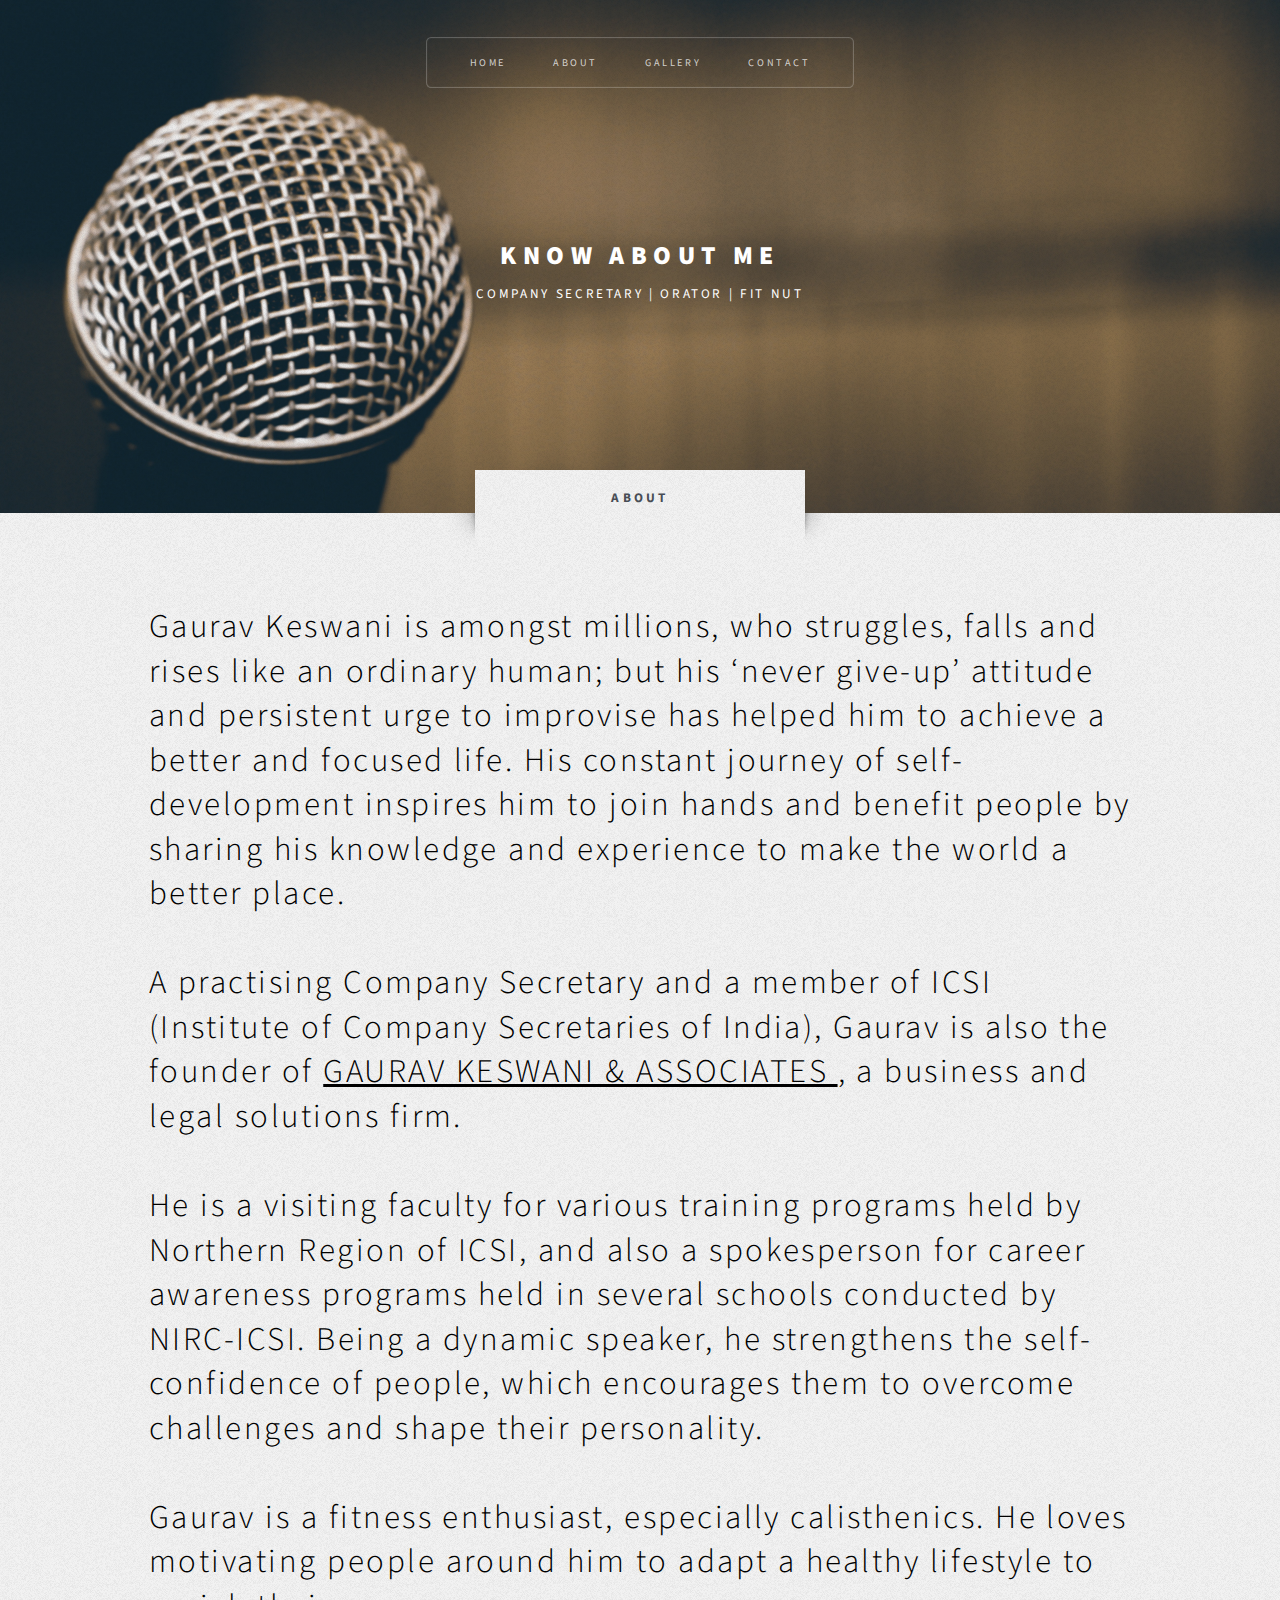
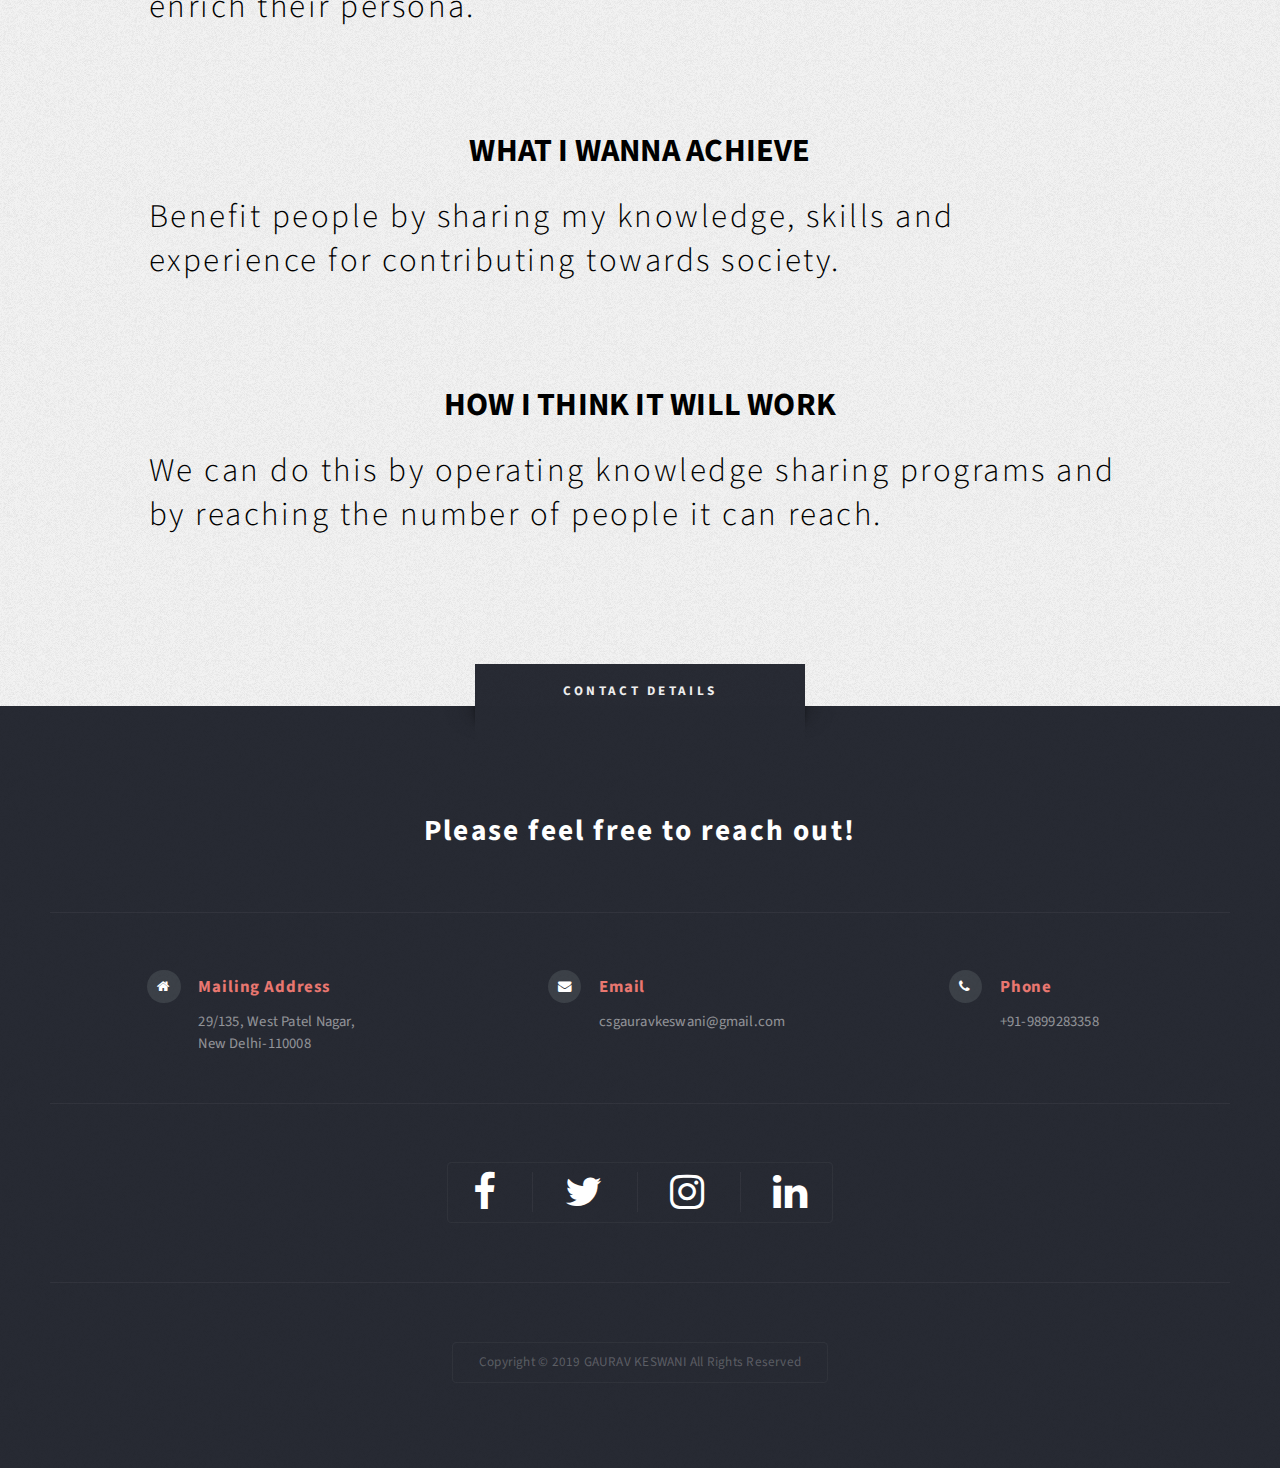
==== commit 7d38d7db: "changed footer on about page" ====
--- a/about.html
+++ b/about.html
@@ -55,60 +55,71 @@
 				</section>
 
 			<!-- Footer -->
-				<section id="footer" class="wrapper">
-					<div class="title">Contact Details</div>
-					<div class="container">
-						<header class="style1">
-							<h2>Feel free to reach out or to provide any feedback!</h2>
-						</header>
-						<div class="row">
-							<div class="col-12-medium footer-container">
-								
-								<!-- Contact -->
-								<section class="feature-list small">
-									<div class="row">
-										<div class="col-6 col-12-small footer-items">
+			<!-- Footer -->
+			<section id="footer" class="wrapper">
+				<div class="title">Contact Details</div>
+				<div class="container">
+					<header class="style1">
+						<h2>Please feel free to reach out!</h2>
+					</header>
+					<div class="row">
+						<div class="col-12-medium footer-container">
+							
+							<!-- Contact -->
+							<section class="feature-list small">
+								<div class="row" style="display: flex; align-items: flex-start; justify-content: space-between">
+									<div style="width: 30%" class="col-6 col-12-small footer-items">
+										<section>
+											<h3 class="icon fa-home">Mailing Address</h3>
+											<p>
+												29/135, West Patel Nagar, <br />
+												New Delhi-110008
+											</p>
+										</section>
+									</div>
+									<div style="width: 30%" class="col-6 col-12-small footer-items">
+										<section>
+											<h3 class="icon fa-envelope">Email</h3>
+											<p>
+												csgauravkeswani@gmail.com
+											</p>
+										</section>
+									</div>
+										<div style="width: 30%" class="col-6 col-12-small footer-items">
 											<section>
-												<h3 class="icon fa-home">Mailing Address</h3>
+												<h3 class="icon fa-phone">Phone</h3>
 												<p>
-													29/135, West Patel Nagar, <br />
-													New Delhi-110008
+													+91-9899283358
 												</p>
 											</section>
 										</div>
-										<div class="col-6 col-12-small footer-items">
-											<section>
-												<h3 class="icon fa-envelope">Email</h3>
-												<p>
-													<a href="#">csgauravkeswani@gmail.com</a>
-												</p>
-											</section>
-										</div>
-											<div class="col-6 col-12-small footer-items">
-												<section>
-													<h3 class="icon fa-phone">Phone</h3>
-													<p>
-														+91-9899283358
-													</p>
-												</section>
-											</div>
-											<div class="col-6 col-12-small footer-items">
-												<section>
-														<a href="./feedback-form.html"><button>Feedback</button></a>
-													</section>
-												</div>
-											</div>
-									</section>
+								</section>
 
-							</div>
 						</div>
-						<div id="copyright">
-							<ul>
-								<li>Copyright &copy; 2019 GAURAV KESWANI All Rights Reserved</li>
+					</div>
+					<div id="copyright">
+							<ul style="margin: auto">
+								<a href="https://www.facebook.com/Gaurav287" target="_blank" style="text-decoration: none;">
+									<li class="icon fa-facebook" style="color: white; font-size: 2rem"></li>
+								</a>
+								<a href="https://twitter.com/gauravkeswani28" target="_blank" style="text-decoration: none">
+									<li class="icon fa-twitter" style="color: white; font-size: 2rem;     border-left: 1px solid rgba(255, 255, 255, 0.05); margin-left: 1em; padding-left: 1em"></li>
+								</a>
+								<a href="https://www.instagram.com/gkeswani1/" target="_blank" style="text-decoration: none">
+									<li class="icon fa-instagram" style="color: white; font-size: 2rem; border-left: 1px solid rgba(255, 255, 255, 0.05); margin-left: 1em; padding-left: 1em"></li>
+								</a>
+								<a href="https://www.linkedin.com/in/gauravkeswani287/?originalSubdomain=in" target="_blank" style="text-decoration: none">
+									<li class="icon fa-linkedin" style="color: white; font-size: 2rem; border-left: 1px solid rgba(255, 255, 255, 0.05); margin-left: 1em; padding-left: 1em"></li>
+								</a>
 							</ul>
 						</div>
+					<div id="copyright">
+						<ul>
+							<li>Copyright &copy; 2019 GAURAV KESWANI All Rights Reserved</li>
+						</ul>
 					</div>
-				</section>
+				</div>
+			</section>
 
 		</div>
 
--- a/assets/css/main.css
+++ b/assets/css/main.css
@@ -1650,6 +1650,9 @@
 		height: 4em;
 		line-height: 4em;
 	}
+	/* .feedback-button {
+		margin-top: 20px;
+	} */
 
 		input[type="button"]:hover,
 		input[type="submit"]:hover,
@@ -2215,12 +2218,14 @@
 			color: black;
 			border-radius: 0.35em;
 			/* box-shadow: inset 0px 0px 1px 1px black; */
-			font-size: 1.5em;
+			font-size: 1.2em;
 			letter-spacing: 0.075em;
 			line-height: 1.35em;
 			padding: 1em;
+			padding-left: 3em;
+			padding-right: 3em;
 			margin-bottom: 1em;
-			text-align: center;
+			text-align: left;
 		}
 		#intro h1 {
 			color: black;
@@ -2973,8 +2978,15 @@
 /* footer styles added separately */
 .footer-container {
 	width: 100%;
+	
 }
 
 .footer-items {
 	padding-left: 10%;
+	width: 30%;
+}
+
+.footer-container section {
+	padding-top: 0;
+	border-top: none;
 }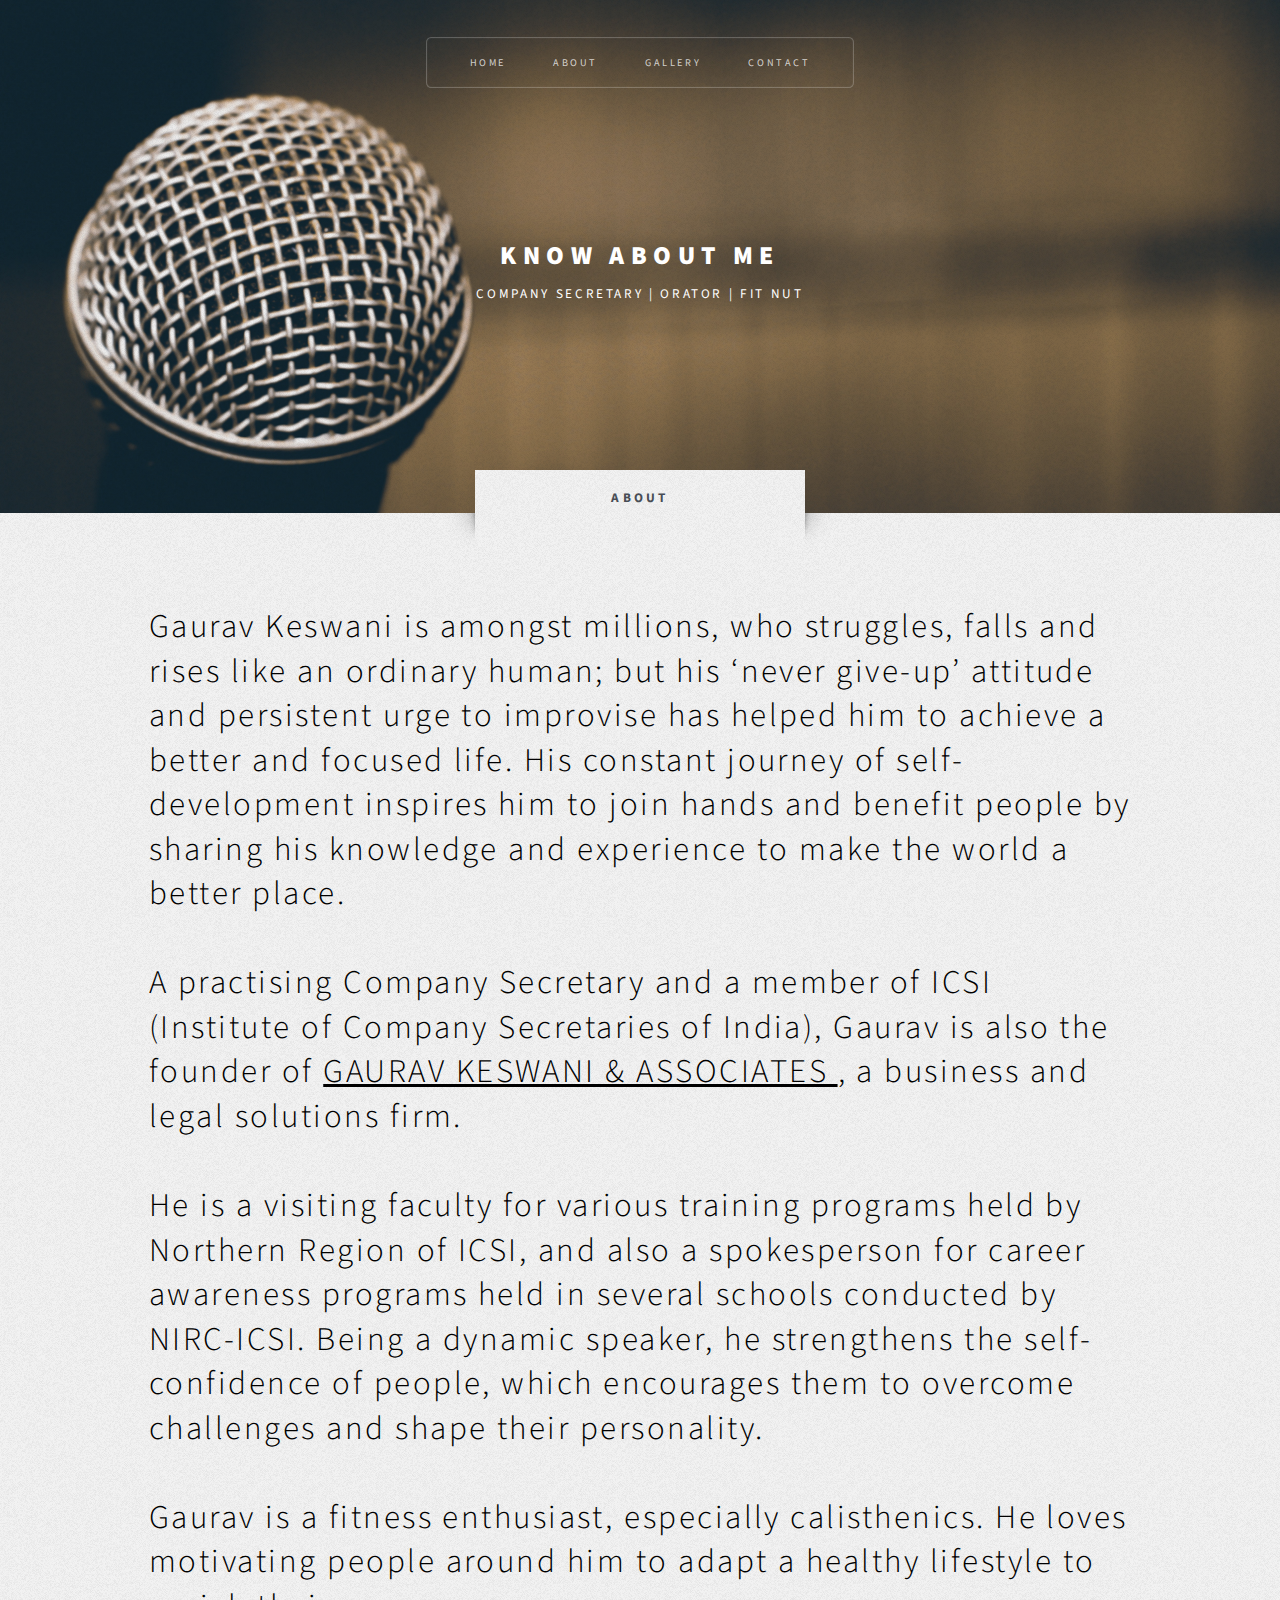
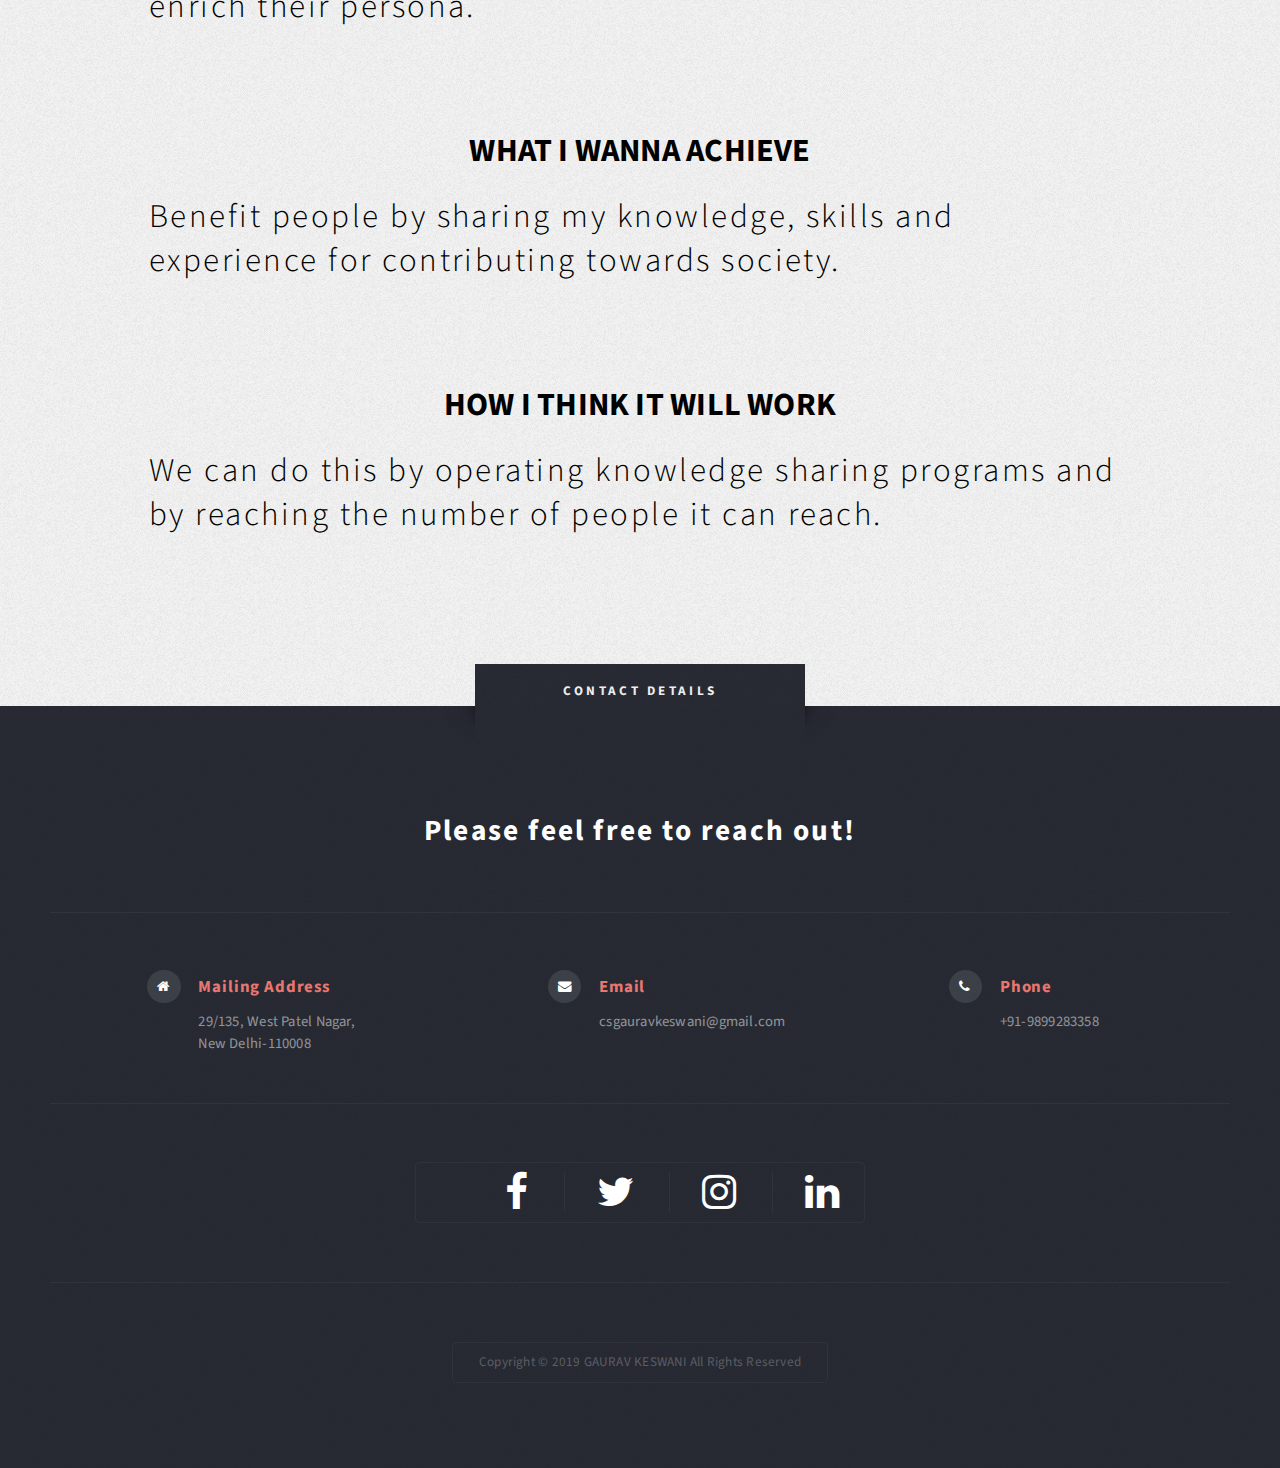
==== commit 76a70253: "added responsiveness to footer social icons" ====
--- a/about.html
+++ b/about.html
@@ -100,16 +100,16 @@
 					<div id="copyright">
 							<ul style="margin: auto">
 								<a href="https://www.facebook.com/Gaurav287" target="_blank" style="text-decoration: none;">
-									<li class="icon fa-facebook" style="color: white; font-size: 2rem"></li>
+									<li class="icon fa-facebook footer-social-icons" style="color: white; font-size: 2rem; border-left: none !important;"></li>
 								</a>
 								<a href="https://twitter.com/gauravkeswani28" target="_blank" style="text-decoration: none">
-									<li class="icon fa-twitter" style="color: white; font-size: 2rem;     border-left: 1px solid rgba(255, 255, 255, 0.05); margin-left: 1em; padding-left: 1em"></li>
+									<li class="icon fa-twitter footer-social-icons"></li>
 								</a>
 								<a href="https://www.instagram.com/gkeswani1/" target="_blank" style="text-decoration: none">
-									<li class="icon fa-instagram" style="color: white; font-size: 2rem; border-left: 1px solid rgba(255, 255, 255, 0.05); margin-left: 1em; padding-left: 1em"></li>
+									<li class="icon fa-instagram footer-social-icons"></li>
 								</a>
 								<a href="https://www.linkedin.com/in/gauravkeswani287/?originalSubdomain=in" target="_blank" style="text-decoration: none">
-									<li class="icon fa-linkedin" style="color: white; font-size: 2rem; border-left: 1px solid rgba(255, 255, 255, 0.05); margin-left: 1em; padding-left: 1em"></li>
+									<li class="icon fa-linkedin footer-social-icons"></li>
 								</a>
 							</ul>
 						</div>
--- a/assets/css/main.css
+++ b/assets/css/main.css
@@ -2989,4 +2989,20 @@
 .footer-container section {
 	padding-top: 0;
 	border-top: none;
+}
+
+.footer-social-icons {
+	color: white !important; 
+	font-size: 2rem !important; 
+	border-left: 1px solid rgba(255, 255, 255, 0.05) !important; 
+	margin-left: 1em !important; 
+	padding-left: 1em !important;
+}
+
+@media only screen and (max-width: 750px) {
+	.footer-social-icons {
+		display: inline-block !important;
+		margin-left: 0.7em !important; 
+		padding-left: 0.7em !important;	
+	}
 }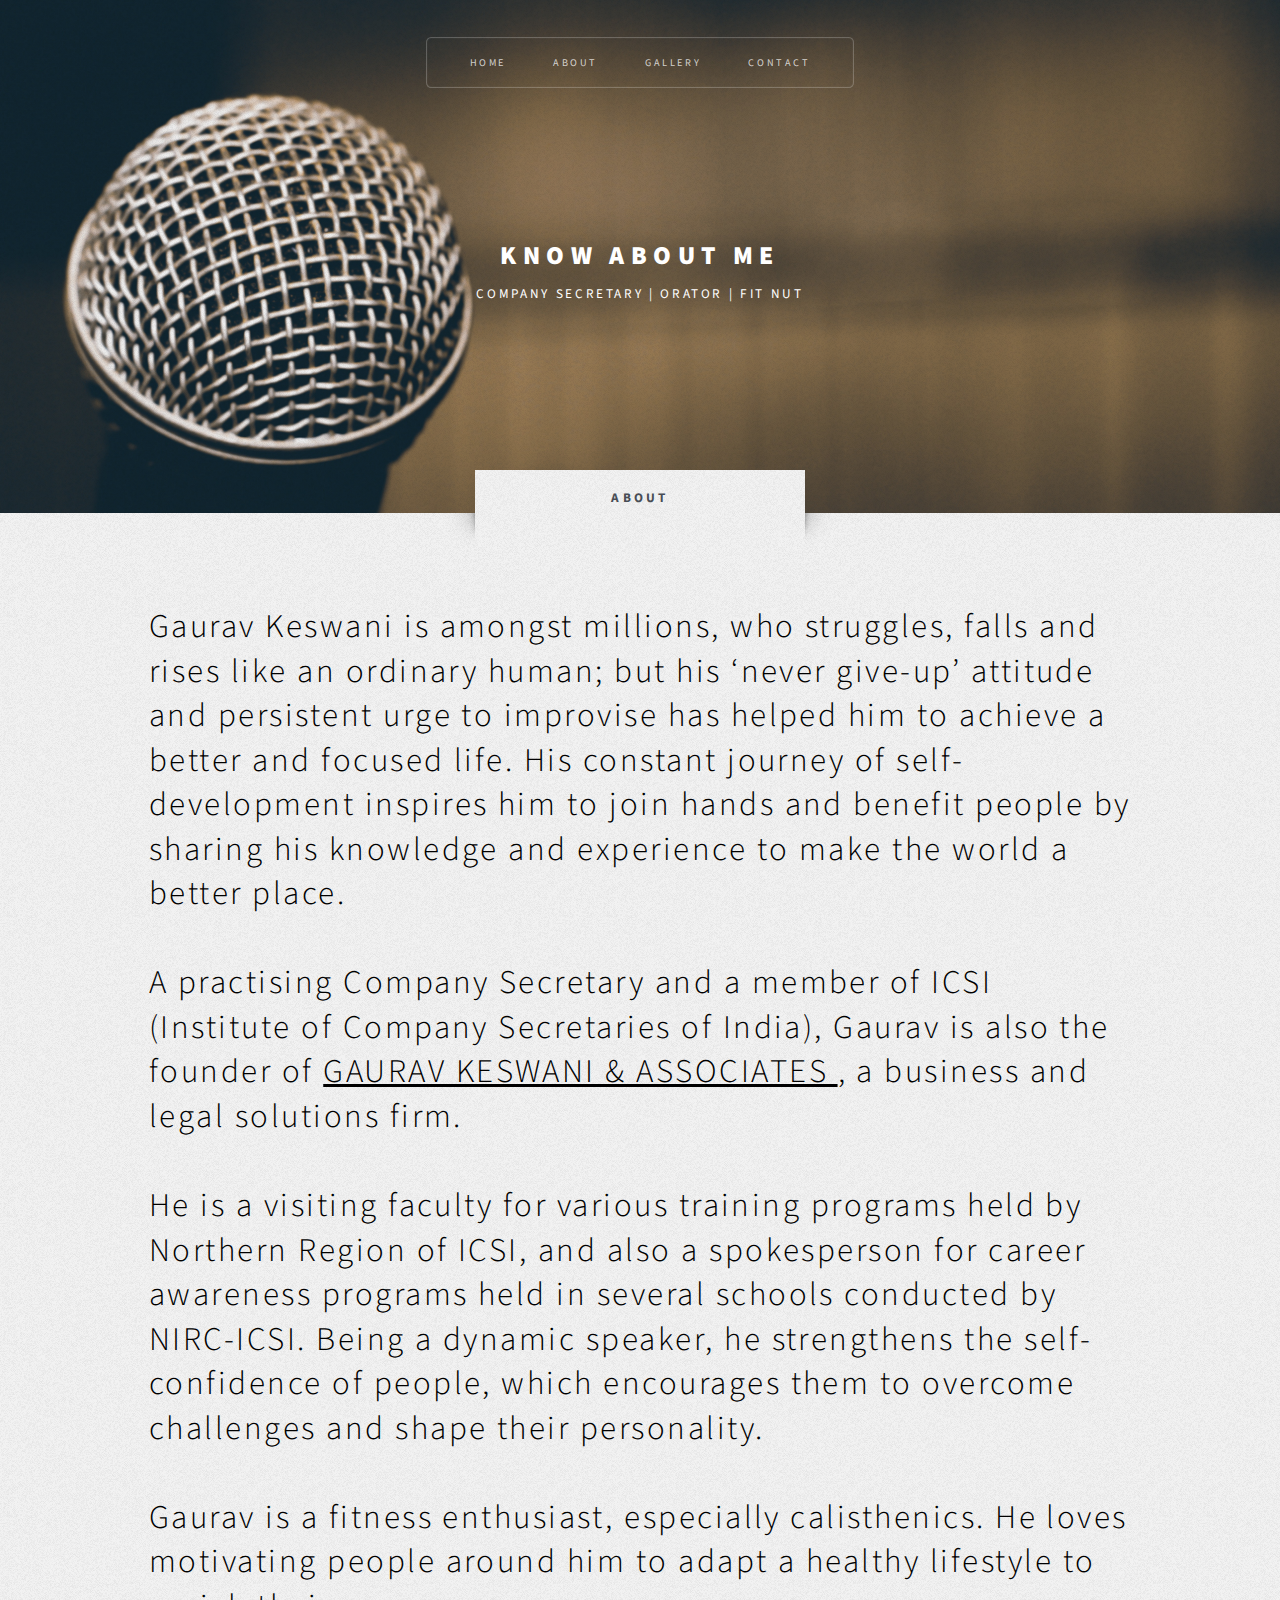
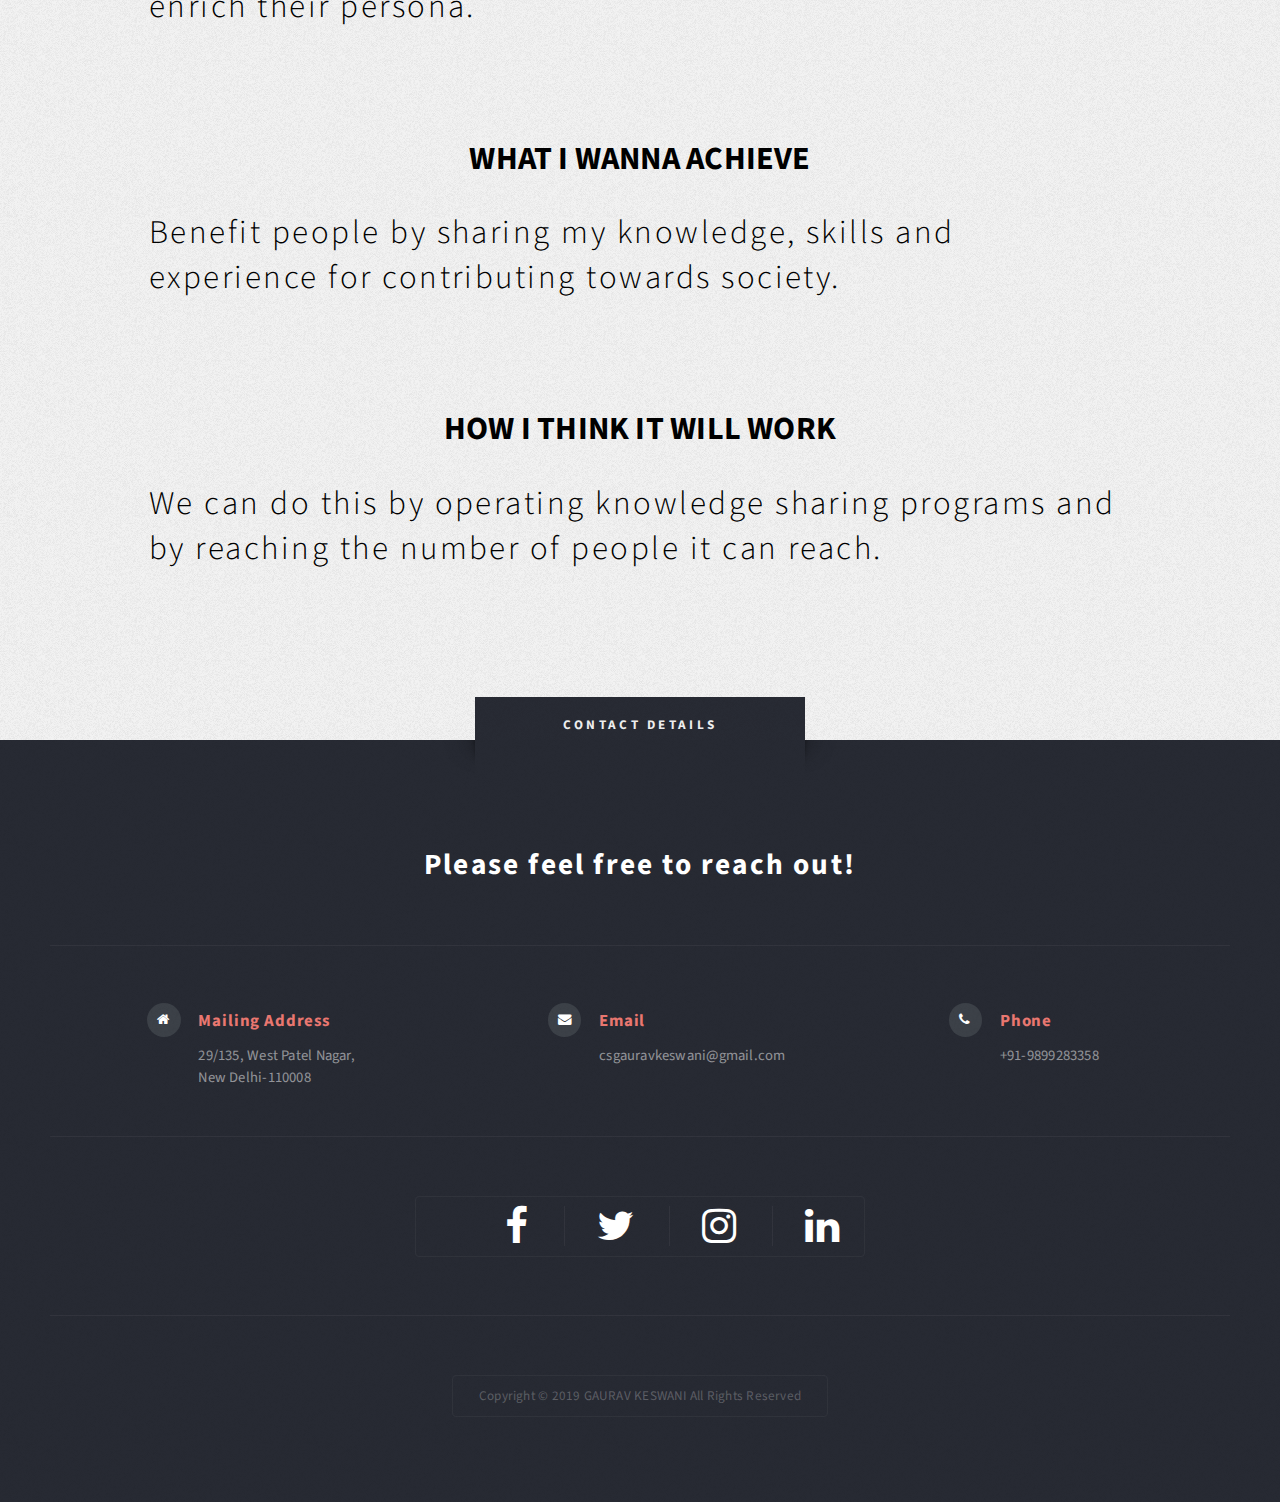
==== commit a79e56f6: "increased line-height of h2 elements on about page" ====
--- a/about.html
+++ b/about.html
@@ -45,9 +45,9 @@
                             He is a visiting faculty for various training programs held by Northern Region of ICSI, and also a spokesperson for career awareness programs held in several schools conducted by NIRC-ICSI. Being a dynamic speaker, he strengthens the self-confidence of people, which encourages them to overcome challenges and shape their personality.<br/> <br/>                            
                             Gaurav is a fitness enthusiast, especially calisthenics. He loves motivating people around him to adapt a healthy lifestyle to enrich their persona. 
                         </p> <br/><br/>
-                        <h2 style="color: black; font-size: 2.2em">WHAT I WANNA ACHIEVE</h2>
+                        <h2 style="color: black; font-size: 2.2em; line-height: 1.2em">WHAT I WANNA ACHIEVE</h2>
                         <p class="style2">Benefit people by sharing my knowledge, skills and experience for contributing towards society.</p> <br/><br/>
-                        <h2 style="color: black; font-size: 2.2em">HOW I THINK IT WILL WORK</h2>
+                        <h2 style="color: black; font-size: 2.2em; line-height: 1.2em">HOW I THINK IT WILL WORK</h2>
                         <p class="style2">
                                 We can do this by operating knowledge sharing programs and by reaching the number of people it can reach.
                             </p>
@@ -72,8 +72,7 @@
 										<section>
 											<h3 class="icon fa-home">Mailing Address</h3>
 											<p>
-												29/135, West Patel Nagar, <br />
-												New Delhi-110008
+												29/135, West Patel Nagar, New Delhi-110008
 											</p>
 										</section>
 									</div>
--- a/assets/css/main.css
+++ b/assets/css/main.css
@@ -2986,6 +2986,18 @@
 	width: 30%;
 }
 
+.footer-items section {
+	width: 100% !important;
+}
+
+@media only screen and (max-width: 750px) {
+	.footer-items {
+		width: 100% !important;
+	}
+
+
+}
+
 .footer-container section {
 	padding-top: 0;
 	border-top: none;
@@ -3004,5 +3016,14 @@
 		display: inline-block !important;
 		margin-left: 0.7em !important; 
 		padding-left: 0.7em !important;	
+		font-size: 1.5rem !important; 
+	}
+}
+
+@media only screen and (max-width: 750px) {
+	.footer-rows {
+		display: flex !important;
+		flex-direction: column !important;
+		padding-left: 2em;
 	}
 }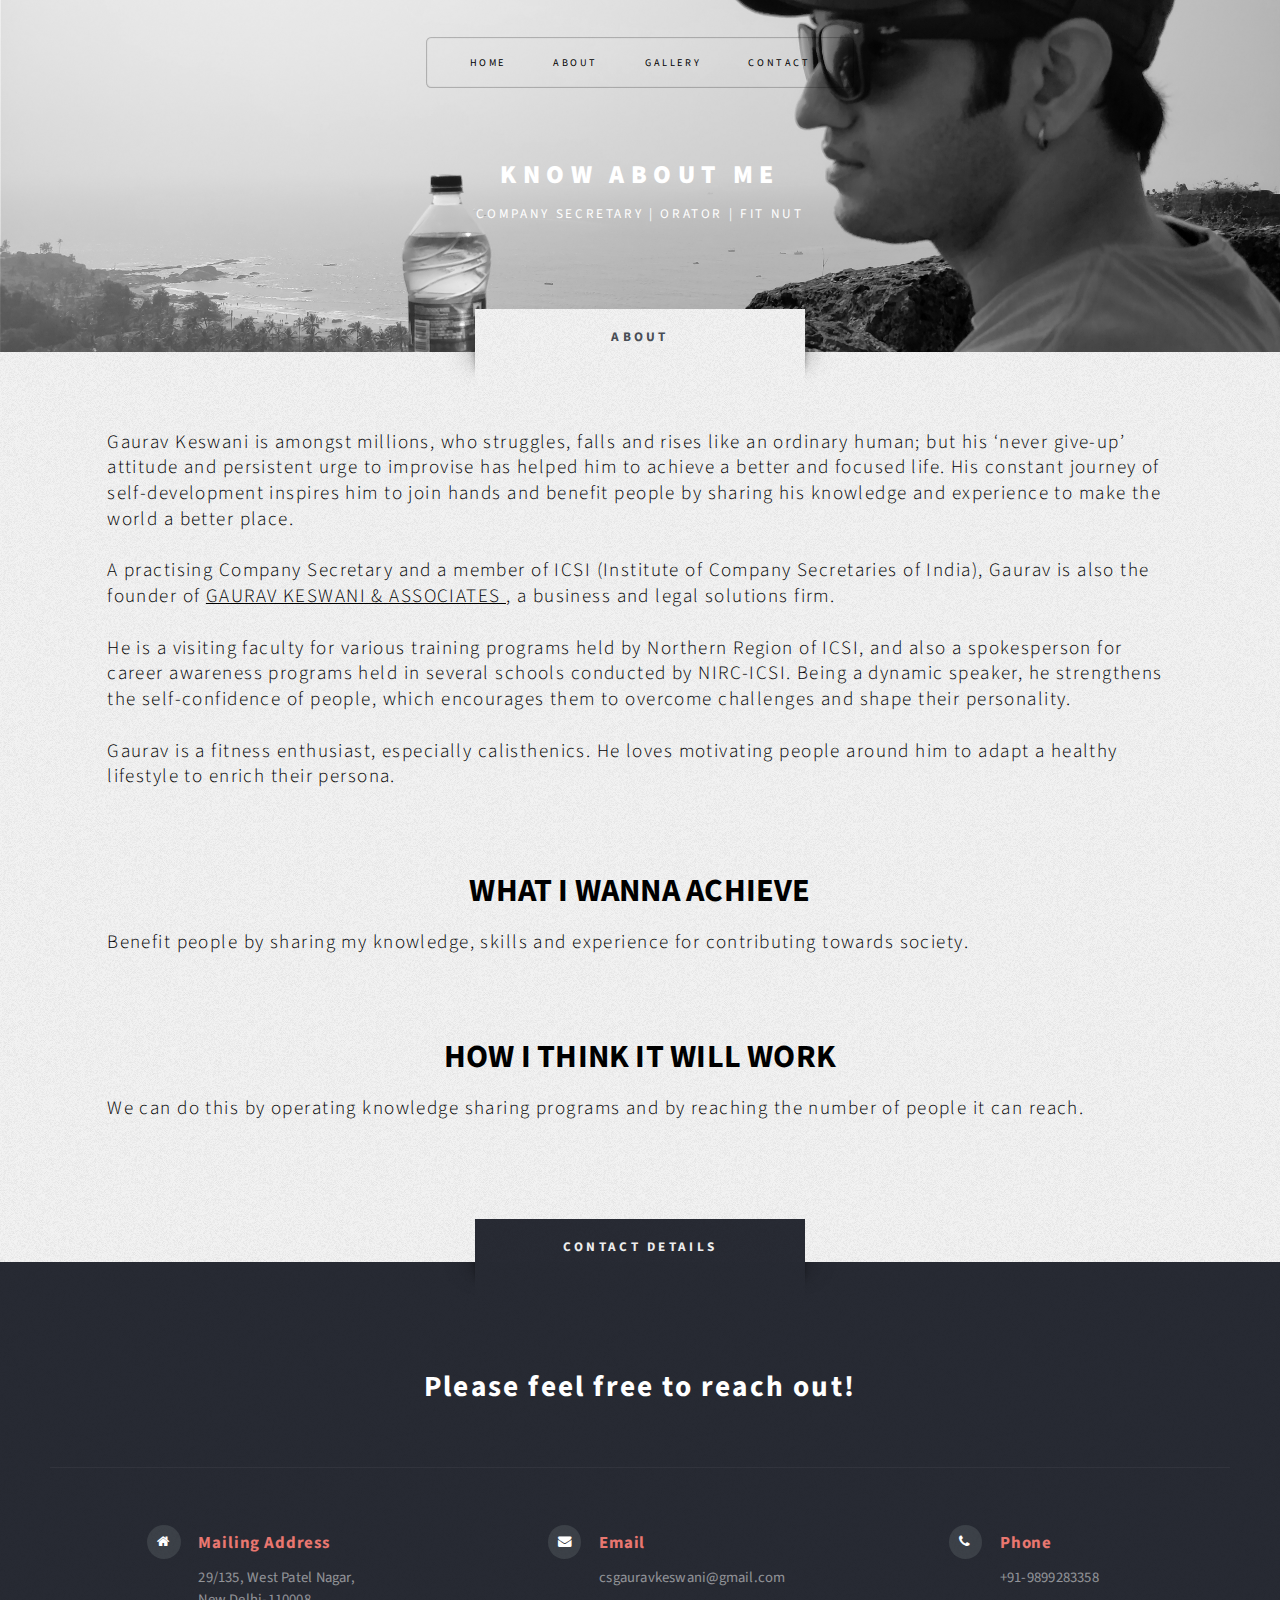
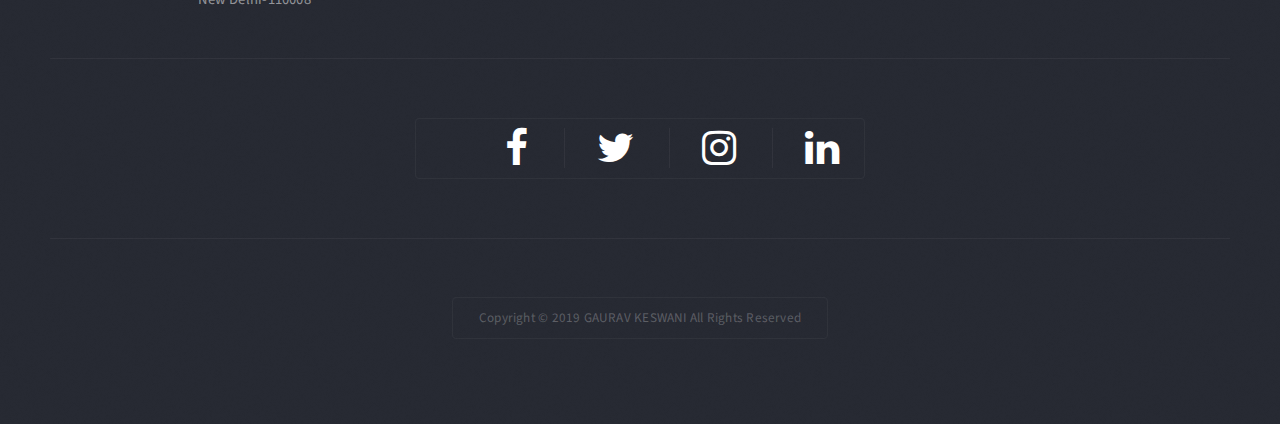
==== commit c61be13d: "changed header image of about page" ====
--- a/about.html
+++ b/about.html
@@ -15,7 +15,7 @@
 		<div id="page-wrapper">
 
 			<!-- Header -->
-				<section id="header" class="wrapper">
+				<section id="header-about" class="wrapper">
 
 					<!-- Logo -->
 						<div id="logo">
@@ -25,11 +25,11 @@
 
 					<!-- Nav -->
 						<nav id="nav">
-							<ul>
-								<li class="current"><a href="index.html">Home</a></li>
-								<li><a href="#">About</a></li>
-								<li><a href="index.html">Gallery</a></li>
-								<li><a href="#footer">Contact</a></li>
+							<ul style="border-color: black">
+								<li class="current"><a href="index.html" style="color: black">Home</a></li>
+								<li><a href="#" style="color: black">About</a></li>
+								<li><a href="index.html" style="color: black">Gallery</a></li>
+								<li><a href="#footer" style="color: black">Contact</a></li>
 							</ul>
 						</nav>
 
--- a/assets/css/main.css
+++ b/assets/css/main.css
@@ -2057,6 +2057,46 @@
 		padding: 0;
 	}
 
+	#header-gallery {
+		display: -moz-flex;
+		display: -webkit-flex;
+		display: -ms-flex;
+		display: flex;
+		-moz-align-items: center;
+		-webkit-align-items: center;
+		-ms-align-items: center;
+		align-items: center;
+		-moz-justify-content: center;
+		-webkit-justify-content: center;
+		-ms-justify-content: center;
+		justify-content: center;
+		position: relative;
+		height: 24em;
+		background: url("../../images/gallery_header.jpg") center center;
+		background-size: cover;
+		padding: 0;
+	}
+
+	#header-about {
+		display: -moz-flex;
+		display: -webkit-flex;
+		display: -ms-flex;
+		display: flex;
+		-moz-align-items: center;
+		-webkit-align-items: center;
+		-ms-align-items: center;
+		align-items: center;
+		-moz-justify-content: center;
+		-webkit-justify-content: center;
+		-ms-justify-content: center;
+		justify-content: center;
+		position: relative;
+		height: 24em;
+		background: url("../../images/about_header.jpg") center center;
+		background-size: cover;
+		padding: 0;
+	}
+
 		#header:before {
 			content: '';
 			position: absolute;
@@ -2112,7 +2152,7 @@
 		#nav > ul {
 			display: inline-block;
 			border-radius: 0.35em;
-			box-shadow: inset 0px 0px 1px 1px rgba(255, 255, 255, 0.25);
+			box-shadow: inset 0px 0px 1px 1px rgba(0, 0, 0, 0.25);
 			padding: 0 1.5em 0 1.5em;
 		}
 
@@ -2460,7 +2500,7 @@
 				}
 
 				#intro p.style2 {
-					font-size: 2.25em;
+					font-size: 1.3em;
 				}
 
 		/* Footer */
@@ -3026,4 +3066,33 @@
 		flex-direction: column !important;
 		padding-left: 2em;
 	}
+}
+
+/* Styling for gallery */
+.gallery-item-container {
+	display: flex;
+	justify-content: space-between;
+	margin-bottom: 100px;
+}
+
+.reverse {
+	flex-direction: row-reverse;
+}
+
+.gallery-item-container img {
+	width: 50%;
+	border-radius: 5px;
+}
+
+.gallery-item-text {
+	width: 40%;
+	text-align: left;
+	/* background: red; */
+	color: black;
+}
+
+.gallery-item-text h1 {
+	margin-bottom: 30px;
+	font-size: 2em !important;
+	line-height: 1em;
 }